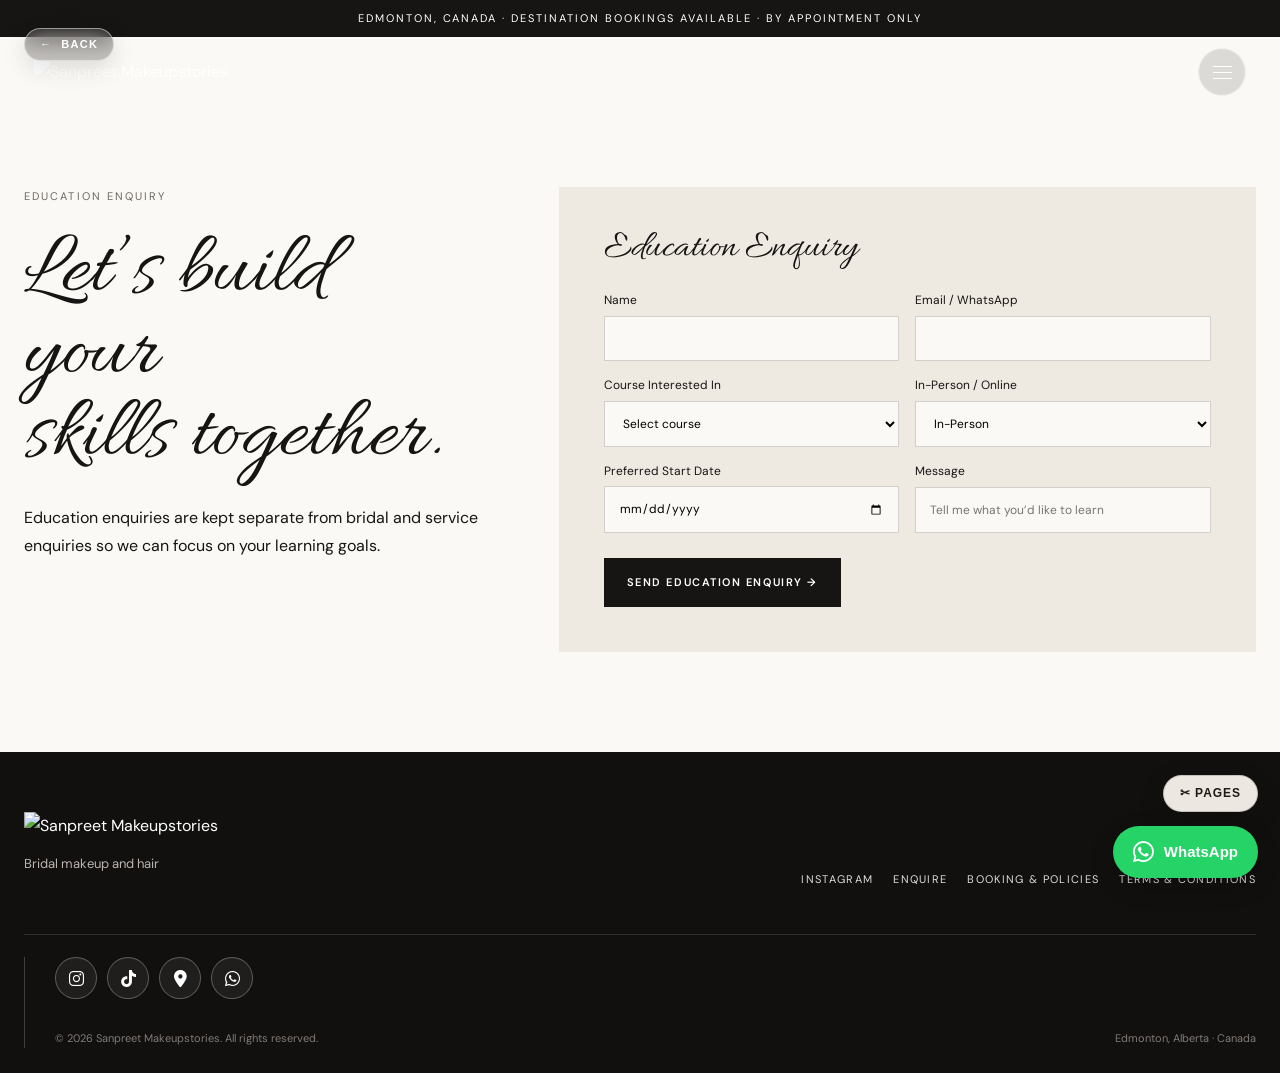
==== education-enquiry.html @ 97ee924f "Add files via upload" ====
<!doctype html>
<html lang="en">
 <head>
  <meta charset="utf-8"/>
  <meta content="width=device-width,initial-scale=1" name="viewport"/>
  <meta content="Education enquiry for professional makeup, professional hair and self-makeup courses." name="description"/>
  <title>
   Education Enquiry | Sanpreet Makeupstories
  </title>
  <link href="styles.css" rel="stylesheet"/>
 </head>
 <body>
  <div class="announcement">
   EDMONTON, CANADA &middot; DESTINATION BOOKINGS AVAILABLE &middot; BY APPOINTMENT ONLY
  </div>
  <header class="site-header" id="top">
   <a class="brand" href="index.html">
    <img alt="Sanpreet Makeupstories" decoding="async" loading="eager" src="assets/sanpreet-logo-black.png"/>
   </a>
   <button aria-expanded="false" aria-label="Open menu" class="menu-toggle" type="button">
    <span>
    </span>
    <span>
    </span>
    <span>
    </span>
   </button>
  </header>
  <div class="nav-overlay">
   <div class="nav-inner">
    <nav class="nav-list">
     <a href="index.html">
      Home
     </a>
     <a href="about.html">
      About
     </a>
     <a href="services.html">
      Services
     </a>
     <a href="portfolio.html">
      Portfolio
     </a>
     <a href="education.html">
      Education
     </a>
     <a href="testimonials.html">
      Testimonials
     </a>
     <a href="contact.html">
      Enquire
     </a>
    </nav>
    <aside class="nav-side">
     <div class="social-links" aria-label="Social and contact links">
      <a class="instagram" href="https://www.instagram.com/sanpreet_makeupstories?stkn=MXNzendnNmZmZW9hbg%3D%3D&utm_source=qr" target="_blank" rel="noopener noreferrer" aria-label="Instagram"><i class="fab fa-instagram"></i></a>
      <a class="tiktok" href="https://www.tiktok.com/@sanpreet_makeupatories?_r=1&_t=ZS-9A9PdAtoRus" target="_blank" rel="noopener noreferrer" aria-label="TikTok"><i class="fab fa-tiktok"></i></a>
      <a class="maps" href="https://maps.app.goo.gl/HSWRJMtWA7wGnMFq9?g_st=ic" target="_blank" rel="noopener noreferrer" aria-label="Google Maps"><i class="fas fa-location-dot"></i></a>
      <a class="whatsapp" href="https://wa.me/16476738765" target="_blank" rel="noopener noreferrer" aria-label="WhatsApp"><i class="fab fa-whatsapp"></i></a>
     </div>

     <div class="script">
      Sanpreet Makeupstories
     </div>
     <p>
      Bridal hair &middot; makeup &middot; education
      <br/>
      Edmonton + destination
     </p>
     <p>
      Beauty that feels like you &mdash; only elevated.
     </p>
    </aside>
   </div>
  </div>
  <main>
   <section class="form-page">
    <div class="container form-shell">
     <div class="form-intro">
      <div class="section-label">
       EDUCATION ENQUIRY
      </div>
      <h1>
       Let&rsquo;s build your
       <br/>
       <script-sp>
        skills together.
       </script-sp>
      </h1>
      <p>
       Education enquiries are kept separate from bridal and service enquiries so we can focus on your learning goals.
      </p>
     </div>
     <div class="form-box">
      <h2>
       Education Enquiry
      </h2>
      <form action="thank-you.html" method="get">
       <div class="form-grid">
        <label>
         Name
         <input name="name" required=""/>
        </label>
        <label>
         Email / WhatsApp
         <input name="contact" required=""/>
        </label>
       </div>
       <div class="form-grid" style="margin-top:16px">
        <label>
         Course Interested In
         <select name="course" required="">
          <option disabled="" selected="" value="">
           Select course
          </option>
          <option>
           Professional Makeup Course
          </option>
          <option>
           Professional Hair Course
          </option>
          <option>
           Self-Makeup Course
          </option>
         </select>
        </label>
        <label>
         In-Person / Online
         <select name="mode" required="">
          <option>
           In-Person
          </option>
          <option>
           Online
          </option>
         </select>
        </label>
       </div>
       <div class="form-grid" style="margin-top:16px">
        <label>
         Preferred Start Date
         <input name="start" required="" type="date"/>
        </label>
        <label>
         Message
         <input name="message" placeholder="Tell me what you&rsquo;d like to learn"/>
        </label>
       </div>
       <div style="margin-top:25px">
        <button class="btn btn-dark" type="submit">
         SEND EDUCATION ENQUIRY &rarr;
        </button>
       </div>
      </form>
     </div>
    </div>
   </section>
  </main>
  <footer class="footer">
   <div class="container">
    <div class="footer-top">
     <div>
      <div class="brand footer-brand">
       <img alt="Sanpreet Makeupstories" decoding="async" loading="lazy" src="assets/sanpreet-logo-gold.png"/>
      </div>
      <p>
 Bridal makeup and hair       </p>
     </div>
     <div class="footer-links">
      <a href="https://www.instagram.com/sanpreet_makeupstories" rel="noopener" target="_blank">
       Instagram
      </a>
      <a href="contact.html">
       Enquire
      </a>
      <a href="policies.html">
       Booking &amp; Policies
      </a>
      <a href="terms.html">
       Terms &amp; Conditions
      </a>
      
     </div>
    </div>
    <aside class="nav-side">
<div aria-label="Social and contact links" class="social-links">
<a aria-label="Instagram" class="instagram" href="https://www.instagram.com/sanpreet_makeupstories?stkn=MXNzendnNmZmZW9hbg%3D%3D&amp;utm_source=qr" rel="noopener noreferrer" target="_blank"><i class="fab fa-instagram"></i></a>
<a aria-label="TikTok" class="tiktok" href="https://www.tiktok.com/@sanpreet_makeupatories?_r=1&amp;_t=ZS-9A9PdAtoRus" rel="noopener noreferrer" target="_blank"><i class="fab fa-tiktok"></i></a>
<a aria-label="Google Maps" class="maps" href="https://maps.app.goo.gl/HSWRJMtWA7wGnMFq9?g_st=ic" rel="noopener noreferrer" target="_blank"><i class="fas fa-location-dot"></i></a>
<a aria-label="WhatsApp" class="whatsapp" href="https://wa.me/16476738765" rel="noopener noreferrer" target="_blank"><i class="fab fa-whatsapp"></i></a>
</div>
    <div class="footer-bottom">
     <span>
      &copy;
      <span data-year="">
       2026
      </span>
      Sanpreet Makeupstories. All rights reserved.
     </span>
     <span>
      Edmonton, Alberta &middot; Canada
     </span>
    </div>
   </div>
  </footer>
<!-- Floating WhatsApp Button -->
<a href="https://wa.me/16476738765"
   class="whatsapp-float"
   target="_blank"
   rel="noopener noreferrer"
   aria-label="Chat on WhatsApp">
    <i class="fab fa-whatsapp"></i>
    <span>WhatsApp</span>
    <style>
      /* ==============================
   FLOATING WHATSAPP BUTTON
================================ */

.whatsapp-float {
    position: fixed;
    right: 22px;
    bottom: 22px;
    z-index: 9999;

    display: flex;
    align-items: center;
    gap: 10px;

    padding: 13px 20px;
    border-radius: 50px;

    background: #25D366;
    color: #fff;
    text-decoration: none;

    font-family: Arial, sans-serif;
    font-size: 15px;
    font-weight: 700;

    box-shadow: 0 8px 25px rgba(0, 0, 0, 0.20);

    transition: all 0.3s ease;
}

.whatsapp-float i {
    font-size: 24px;
}

.whatsapp-float:hover {
    color: #fff;
    background: #20b957;
    transform: translateY(-4px);
    box-shadow: 0 12px 30px rgba(0, 0, 0, 0.25);
}

/* Mobile */
@media (max-width: 576px) {
    .whatsapp-float {
        right: 15px;
        bottom: 15px;
        padding: 12px 16px;
    }

    .whatsapp-float span {
        font-size: 14px;
    }

    .whatsapp-float i {
        font-size: 22px;
    }
}
      </style>   
  </a>

  <script>
   (function () {
    const params = new URLSearchParams(window.location.search);
    const requested = params.get('course');
    const select = document.querySelector('select[name="course"]');
    if (!requested || !select) return;
    const match = Array.from(select.options).find(option => option.textContent.trim().toLowerCase() === requested.trim().toLowerCase());
    if (match) select.value = match.value;
   })();
  </script>
  <script src="script.js">
  </script>
 </body>
</html>
---- styles.css ----
@import url('https://cdnjs.cloudflare.com/ajax/libs/font-awesome/6.5.2/css/all.min.css');
@import url('https://fonts.googleapis.com/css2?family=Allura&family=DM+Sans:wght@400;500;600;700&family=Italiana&family=Playfair+Display:ital,wght@0,400;0,500;0,600;1,400;1,500&display=swap');
:root {
  --cream:#f4f0e9;
  --paper:#fbf9f5;
  --ink:#171514;
  --muted:#6d6862;
  --wine:#641d29;
  --wine2:#8b3948;
  --line:rgba(23,21,20,.14);
  --white:#fff;
  --dark:#171313;
  --serif:'Italiana','Playfair Display',serif;
  --body:'DM Sans',sans-serif;
  --script:'Allura',cursive;
  --max:1240px
}
* {
  box-sizing:border-box
}
html {
  scroll-behavior:smooth
}
body {
  margin:0;
  background:var(--paper);
  color:var(--ink);
  font-family:var(--body);
  font-size:16px;
  line-height:1.75
}
img {
  max-width:100%;
  display:block
}
a {
  color:inherit;
  text-decoration:none
}
button,input,select,textarea {
  font:inherit
}
button {
  cursor:pointer
}
.container {
  width:min(var(--max),calc(100% - 48px));
  margin:auto
}
.announcement {
  background:var(--ink);
  color:#fff;
  text-align:center;
  font-size:11px;
  letter-spacing:.18em;
  padding:9px 15px;
  text-transform:uppercase
}
.site-header {
  position:fixed;
  z-index:50;
  top:28px;
  left:0;
  right:0;
  display:flex;
  align-items:center;
  justify-content:space-between;
  padding:20px 34px;
  transition:.35s
}
.site-header.scrolled {
  background:rgba(251,249,245,.94);
  backdrop-filter:blur(14px);
  box-shadow:0 12px 35px rgba(0,0,0,.08);
  top:0
}
.brand img {
  width:210px;
  height:auto;
  max-height:52px;
  object-fit:contain
}
.site-header:not(.scrolled) .brand img {
  filter:brightness(0) invert(1)
}
.menu-toggle {
  width:48px;
  height:48px;
  border:1px solid rgba(255,255,255,.55);
  background:rgba(0,0,0,.12);
  display:grid;
  place-content:center;
  gap:5px;
  border-radius:50%;
  z-index:61
}
.site-header.scrolled .menu-toggle {
  border-color:var(--line);
  background:transparent
}
.menu-toggle span {
  display:block;
  width:19px;
  height:1px;
  background:#fff;
  transition:.3s
}
.site-header.scrolled .menu-toggle span {
  background:var(--ink)
}
.menu-toggle.active span:nth-child(1) {
  transform:translateY(6px) rotate(45deg)
}
.menu-toggle.active span:nth-child(2) {
  opacity:0
}
.menu-toggle.active span:nth-child(3) {
  transform:translateY(-6px) rotate(-45deg)
}
.nav-overlay {
  position:fixed;
  inset:0;
  background:rgba(28,20,20,.98);
  z-index:55;
  display:flex;
  align-items:center;
  justify-content:center;
  opacity:0;
  visibility:hidden;
  transition:.4s
}
.nav-close {
  position:absolute;
  top:28px;
  right:34px;
  width:52px;
  height:52px;
  border:1px solid rgba(255,255,255,.55);
  border-radius:50%;
  background:rgba(0,0,0,.18);
  z-index:5;
  display:grid;
  place-items:center;
  transition:.3s ease
}
.nav-close:hover {
  transform:rotate(90deg);
  background:rgba(255,255,255,.12);
  border-color:#fff
}
.nav-close span {
  position:absolute;
  width:21px;
  height:1px;
  background:#fff
}
.nav-close span:first-child {
  transform:rotate(45deg)
}
.nav-close span:last-child {
  transform:rotate(-45deg)
}
.nav-overlay.open .nav-close {
  animation:menuCloseIn .45s cubic-bezier(.22,1,.36,1) both
}
@keyframes menuCloseIn {
  from {
    opacity:0;
    transform:scale(.7) rotate(-30deg)
  }
  to {
    opacity:1;
    transform:scale(1) rotate(0)
  }
}
.nav-overlay.open {
  opacity:1;
  visibility:visible
}
.nav-inner {
  width:min(1000px,90%);
  display:grid;
  grid-template-columns:1fr 260px;
  gap:50px;
  align-items:end
}
.nav-list {
  display:grid;
  gap:3px
}
.nav-list a {
  font-family:var(--serif);
  font-size:clamp(42px,6vw,78px);
  line-height:1.02;
  color:#fff;
  letter-spacing:-.02em;
  transition:.25s
}
.nav-list a:hover {
  color:#d9b8ad;
  padding-left:14px
}
.nav-side {
  color:#ddd;
  align-self:end;
  border-left:1px solid rgba(255,255,255,.2);
  padding-left:30px
}
.nav-side p {
  font-size:13px;
  line-height:1.8;
  color:#c9c0bc
}
.nav-side .script {
  font:42px var(--script);
  color:#e4c7bd
}
.eyebrow,.section-label {
  font-size:11px;
  letter-spacing:.19em;
  text-transform:uppercase;
  color:var(--muted)
}
.section {
  padding:120px 0
}
.section-label {
  margin-bottom:25px
}
.script,.section h2 script-sp,.hero h1 span {
  font-family:var(--script);
  font-weight:400;
  letter-spacing:0
}
.section h2 {
  font:400 clamp(48px,6.5vw,88px)/.96 var(--serif);
  margin:0;
  letter-spacing:-.035em
}
.section p {
  max-width:650px;
  color:#5e5954;
  font-size:17px;
  line-height:1.85
}
.btn {
  display:inline-flex;
  align-items:center;
  gap:18px;
  border:1px solid transparent;
  padding:14px 22px;
  text-transform:uppercase;
  letter-spacing:.14em;
  font-size:11px;
  font-weight:600;
  transition:.25s
}
.btn-light {
  background:#fff;
  color:var(--ink)
}
.btn-light:hover {
  background:#eadfd8
}
.btn-dark {
  background:var(--ink);
  color:#fff
}
.btn-dark:hover {
  background:var(--wine)
}
.btn-outline {
  border-color:var(--ink)
}
.btn-outline:hover {
  background:var(--ink);
  color:#fff
}
.text-link {
  display:inline-flex;
  gap:12px;
  align-items:center;
  text-transform:uppercase;
  letter-spacing:.13em;
  font-size:11px;
  font-weight:600;
  border-bottom:1px solid var(--ink);
  padding-bottom:6px
}
.hero {
  height:calc(100vh - 0px);
  min-height:700px;
  position:relative;
  display:flex;
  align-items:flex-end;
  overflow:hidden;
  background:#302526
}
.hero-image,.hero-image img,.hero-overlay {
  position:absolute;
  inset:0;
  width:100%;
  height:100%
}
.hero-image img {
  object-fit:cover;
  object-position:center 24%;
  filter:saturate(.82)
}
.hero-overlay {
  background:linear-gradient(90deg,rgba(0,0,0,.5),rgba(0,0,0,.08) 55%,rgba(0,0,0,.42)),linear-gradient(0deg,rgba(0,0,0,.48),transparent 50%)
}
.hero-copy {
  position:relative;
  z-index:2;
  color:#fff;
  padding:150px 7vw 9vh;
  max-width:850px
}
.hero-copy .eyebrow {
  color:#eee;
  margin-bottom:20px
}
.hero h1 {
  font:400 clamp(64px,9vw,132px)/.82 var(--serif);
  letter-spacing:-.04em;
  margin:0
}
.hero h1 span {
  font-size:1.08em
}
.hero-lead {
  max-width:590px;
  color:rgba(255,255,255,.9);
  font-size:18px;
  line-height:1.7;
  margin:28px 0
}
.hero-actions {
  display:flex;
  gap:12px;
  flex-wrap:wrap
}
.hero-actions .btn-ghost {
  color:#fff;
  border-color:rgba(255,255,255,.65)
}
.hero-meta {
  position:absolute;
  right:6vw;
  bottom:7vh;
  z-index:2;
  color:#fff;
  font-size:11px;
  letter-spacing:.16em;
  text-transform:uppercase;
  text-align:right;
  max-width:220px
}
/* Editorial mobile-first hero inspired by the supplied reference */
body:has(.editorial-hero) .announcement {
  display:none;
}
.editorial-hero {
  height:100svh;
  min-height:680px;
  display:block;
  background:#282223;
  isolation:isolate;
}
.editorial-hero .hero-image img {
  object-position:center center;
  filter:saturate(.72) contrast(.98) brightness(.92);
}
.editorial-hero .hero-overlay {
  background:linear-gradient(180deg,rgba(15,12,12,.34) 0%,rgba(15,12,12,.05) 28%,rgba(15,12,12,.08) 52%,rgba(10,8,8,.58) 100%),linear-gradient(90deg,rgba(0,0,0,.13),transparent 50%,rgba(0,0,0,.28));
}
.brand-wordmark {
  display:block
}
.site-header:not(.scrolled) .brand-wordmark {
  color:#fff!important;
}
.site-header.scrolled .brand-wordmark {
  color:var(--ink)!important;
}
.editorial-hero .hero-editorial-top {
  position:absolute;
  z-index:3;
  top:clamp(92px,12vh,145px);
  left:6vw;
  right:6vw;
  text-align:center;
  color:#fff;
  font:400 clamp(30px,5vw,76px)/.9 var(--serif);
  letter-spacing:.035em;
  text-shadow:0 3px 22px rgba(0,0,0,.2);
  display:none;
}
.hero-center-mark {
  position:absolute;
  z-index:3;
  left:50%;
  top:50%;
  transform:translate(-50%,-50%);
  display:grid;
  place-items:center;
}
.hero-mark-ring {
  width:150px;
  height:205px;
  border:1px solid rgba(255,255,255,.75);
  border-radius:46% 46% 50% 50% / 20% 20% 18% 18%;
  position:relative;
  display:grid;
  place-items:center;
  color:#fff;
  background:rgba(0,0,0,.04);
  box-shadow:0 0 0 5px rgba(255,255,255,.07),inset 0 0 40px rgba(255,255,255,.04);
}
.hero-mark-ring:before,.hero-mark-ring:after {
  content:'';
  position:absolute;
  width:18px;
  height:18px;
  border:1px solid rgba(255,255,255,.72);
  border-radius:50%;
  background:rgba(20,15,15,.18);
}
.hero-mark-ring:before {
  left:-10px;
  top:50%;
  transform:translateY(-50%);
}
.hero-mark-ring:after {
  right:-10px;
  top:50%;
  transform:translateY(-50%);
}
.hero-mark-ring span,.hero-mark-ring strong {
  position:absolute;
  font:400 72px/.65 var(--serif);
  letter-spacing:-.12em;
}
.hero-mark-ring span {
  transform:translate(-15px,-8px);
  opacity:.95;
}
.hero-mark-ring strong {
  transform:translate(13px,10px);
  font-weight:400;
}
.hero-editorial-copy {
  position:absolute;
  z-index:3;
  right:6vw;
  bottom:clamp(42px,7vh,90px);
  color:#fff;
  text-align:right;
  display:flex;
  align-items:flex-end;
  gap:18px;
}
.hero-editorial-copy p {
  margin:0;
  color:#fff;
  max-width:320px;
  font-size:clamp(11px,1.2vw,16px);
  font-weight:600;
  line-height:1.5;
  letter-spacing:.14em;
  text-transform:uppercase;
  text-shadow:0 2px 12px rgba(0,0,0,.3);
}
.hero-magazine-link {
  display:inline-flex;
  align-items:center;
  gap:12px;
  margin-top:22px;
  color:#fff;
  text-decoration:none;
  border-bottom:1px solid rgba(255,255,255,.55);
  padding-bottom:8px;
  font-size:10px;
  letter-spacing:.16em;
  font-weight:600;
  transition:opacity .3s,transform .3s
}
.hero-magazine-link span {
  font-size:16px;
  line-height:1
}
.hero-magazine-link:hover {
  opacity:.72;
  transform:translateX(4px)
}
.hero-editorial-line {
  width:46px;
  height:1px;
  background:rgba(255,255,255,.8);
  margin-bottom:7px;
}
.editorial-hero + .marquee {
  margin-top:0;
}
@media(max-width:900px) {
  .site-header {
    top:22px;
    padding:14px 18px;
  }
  .brand-wordmark {
    font-size:clamp(18px,5vw,28px);
    letter-spacing:.02em;
  }
  .editorial-hero {
    min-height:760px;
    height:calc(100svh - 0px);
  }
  .editorial-hero .hero-image img {
    object-position:center center;
  }
  .hero-center-mark {
    top:50.5%;
  }
  .hero-mark-ring {
    width:126px;
    height:176px;
  }
  .hero-mark-ring span,.hero-mark-ring strong {
    font-size:61px;
  }
  .hero-editorial-copy {
    right:7vw;
    bottom:5.5vh;
    gap:12px;
  }
  .hero-editorial-copy p {
    font-size:10px;
    letter-spacing:.12em;
    max-width:250px;
  }
  .hero-editorial-line {
    width:30px;
  }
}
@media(min-width:901px) {
  .editorial-hero .hero-center-mark {
    top:53%;
  }
  .editorial-hero .hero-mark-ring {
    width:190px;
    height:250px;
  }
  .editorial-hero .hero-mark-ring span,.editorial-hero .hero-mark-ring strong {
    font-size:88px;
  }
}
.marquee {
  overflow:hidden;
  background:var(--wine);
  color:#fff;
  white-space:nowrap;
  border-block:1px solid rgba(255,255,255,.15)
}
.marquee-track {
  display:flex;
  width:max-content;
  animation:marquee 28s linear infinite
}
.marquee-track span {
  display:inline-flex;
  align-items:center;
  gap:28px;
  padding:14px 24px;
  font-size:10px;
  letter-spacing:.22em;
  text-transform:uppercase
}
.marquee-track b {
  font-family:var(--serif);
  font-size:16px;
  font-weight:400
}
.image-marquee {
  overflow:hidden;
  background:var(--paper);
  padding:28px 0
}
.image-marquee-track {
  display:flex;
  width:max-content;
  animation:imageMove 38s linear infinite;
  gap:18px
}
.image-marquee img {
  width:250px;
  height:300px;
  object-fit:cover;
  flex:none;
  filter:saturate(.9)
}
.artist-grid {
  display:grid;
  grid-template-columns:1fr 1.1fr;
  gap:8vw;
  align-items:center
}
.portrait-frame {
  position:relative;
  max-width:520px
}
.portrait-frame img {
  width:100%;
  aspect-ratio:4/5;
  object-fit:cover
}
.portrait-frame:after {
  content:'';
  position:absolute;
  inset:16px -16px -16px 16px;
  border:1px solid var(--wine);
  z-index:-1
}
.artist-copy h2 {
  margin-bottom:30px
}
.artist-copy .signature {
  font:52px var(--script);
  color:var(--wine);
  margin-top:24px
}
.services-head {
  display:flex;
  justify-content:space-between;
  gap:60px;
  align-items:end;
  margin-bottom:55px
}
.services-head>p {
  max-width:420px;
  margin:0
}
.service-list {
  border-top:1px solid var(--line)
}
.service-row {
  display:grid;
  grid-template-columns:80px 1fr 1.1fr 120px;
  gap:24px;
  align-items:center;
  padding:30px 0;
  border-bottom:1px solid var(--line)
}
.service-row .num {
  font-size:11px;
  letter-spacing:.15em;
  color:var(--muted)
}
.service-row h3 {
  font:400 clamp(28px,3vw,42px)/1.05 var(--serif);
  margin:0
}
.service-row p {
  margin:0;
  font-size:15px;
  line-height:1.7
}
.service-row a {
  text-transform:uppercase;
  font-size:10px;
  letter-spacing:.13em;
  text-align:right
}
.signature-section {
  background:#eee9e1
}
.signature-top {
  display:grid;
  grid-template-columns:1fr 1fr;
  gap:80px;
  align-items:end
}
.principles {
  display:grid;
  grid-template-columns:repeat(5,1fr);
  gap:22px;
  margin-top:70px
}
.principle {
  border-top:1px solid var(--line);
  padding-top:18px
}
.principle span {
  font-size:10px;
  letter-spacing:.14em;
  color:var(--wine)
}
.principle h3 {
  font:400 24px/1.15 var(--serif);
  margin:16px 0
}
.principle p {
  font-size:14px;
  line-height:1.7
}
.detail-strip {
  display:grid;
  grid-template-columns:1.25fr .75fr 1fr;
  gap:16px;
  margin-top:65px
}
.detail-strip img {
  height:340px;
  width:100%;
  object-fit:cover
}
.detail-strip img:nth-child(2) {
  height:440px;
  margin-top:-55px
}
.portfolio-intro {
  display:flex;
  justify-content:space-between;
  align-items:end;
  gap:50px
}
.portfolio-intro p {
  max-width:470px
}
.moving-gallery {
  overflow:hidden;
  margin-top:55px
}
.moving-track {
  display:flex;
  width:max-content;
  gap:16px;
  animation:imageMove 44s linear infinite
}
.moving-track figure {
  margin:0;
  width:260px;
  flex:none
}
.moving-track figure:nth-child(2n) {
  width:340px;
  margin-top:60px
}
.moving-track img {
  width:100%;
  height:390px;
  object-fit:cover
}
.moving-track figcaption {
  font-size:10px;
  letter-spacing:.12em;
  text-transform:uppercase;
  padding-top:10px;
  color:var(--muted)
}
.portfolio-cta {
  text-align:center;
  margin-top:45px
}
.recognition {
  background:#e8e0d7
}
.recognition-grid {
  display:grid;
  grid-template-columns:1fr 1fr;
  gap:18px
}
.recognition-card {
  min-height:420px;
  padding:55px;
  display:flex;
  flex-direction:column;
  justify-content:center;
  border:1px solid var(--line);
  background:rgba(255,255,255,.32)
}
.recognition-card.dark {
  background:var(--ink);
  color:#fff
}
.recognition-card .badge {
  font-size:11px;
  letter-spacing:.17em;
  text-transform:uppercase;
  margin-bottom:25px
}
.recognition-card h3 {
  font:400 clamp(42px,5vw,70px)/.98 var(--serif);
  margin:0 0 18px
}
.recognition-card p {
  color:inherit;
  opacity:.72
}
.cta-dark {
  background:var(--dark);
  color:#fff;
  padding:140px 7vw;
  text-align:center
}
.cta-dark .section-label {
  color:#c7b9b1
}
.cta-dark h2 {
  font:400 clamp(55px,8vw,110px)/.9 var(--serif);
  margin:0 auto 25px;
  max-width:1000px
}
.cta-dark h2 script-sp {
  color:#e0c0b6
}
.cta-dark p {
  color:#c9c0bc;
  max-width:620px;
  margin:0 auto 32px
}
.footer {
  background:#11100f;
  color:#fff;
  padding:60px 0 25px
}
.footer-top {
  display:flex;
  justify-content:space-between;
  gap:40px;
  align-items:end;
  padding-bottom:45px;
  border-bottom:1px solid rgba(255,255,255,.13)
}
.footer-brand img {
  width:210px;
  filter:none
}
.footer-top p {
  font-size:13px;
  color:#bcb4af
}
.footer-links {
  display:flex;
  gap:20px;
  flex-wrap:wrap;
  justify-content:flex-end
}
.footer-links a {
  font-size:11px;
  letter-spacing:.12em;
  text-transform:uppercase;
  color:#ddd
}
.footer-bottom {
  display:flex;
  justify-content:space-between;
  gap:20px;
  padding-top:20px;
  color:#827a75;
  font-size:11px
}
.floating-wa {
  position:fixed;
  z-index:45;
  right:22px;
  bottom:22px;
  width:48px;
  height:48px;
  border-radius:50%;
  background:var(--wine);
  color:#fff;
  display:grid;
  place-items:center;
  box-shadow:0 15px 35px rgba(0,0,0,.2);
  font-size:20px
}
.page-hero {
  padding:190px 0 100px;
  background:#ece6df
}
.page-hero-grid {
  display:grid;
  grid-template-columns:1fr .8fr;
  gap:70px;
  align-items:end
}
.page-hero h1 {
  font:400 clamp(60px,8vw,110px)/.88 var(--serif);
  margin:0
}
.page-hero h1 script-sp {
  font-size:1.05em
}
.page-hero p {
  max-width:620px
}
.page-hero-image img {
  width:100%;
  height:560px;
  object-fit:cover
}
.story-grid {
  display:grid;
  grid-template-columns:1fr 1fr;
  gap:70px;
  align-items:start
}
.story-grid img {
  width:100%;
  height:520px;
  object-fit:cover
}
.story-images {
  display:grid;
  grid-template-columns:1fr 1fr;
  gap:16px
}
.story-images img {
  height:420px
}
.story-copy h2 {
  margin-bottom:28px
}
.story-copy p {
  max-width:700px
}
.story-copy p+p {
  margin-top:20px
}
.beyond {
  background:#eee9e1
}
.beyond-grid {
  display:grid;
  grid-template-columns:.8fr 1fr;
  gap:70px;
  align-items:center
}
.beyond img {
  width:100%;
  height:540px;
  object-fit:cover
}
.milestones {
  display:grid;
  grid-template-columns:1fr 1fr;
  gap:18px;
  margin-top:45px
}
.milestone {
  border:1px solid var(--line);
  padding:40px;
  min-height:250px;
  display:flex;
  flex-direction:column;
  justify-content:center
}
.milestone h3 {
  font:400 38px/1.05 var(--serif);
  margin:10px 0
}
.milestone small {
  letter-spacing:.12em;
  text-transform:uppercase;
  color:var(--muted)
}
.service-section {
  padding:110px 0;
  border-top:1px solid var(--line)
}
.service-section:nth-child(even) {
  background:#eee9e1
}
.service-two-col {
  display:grid;
  grid-template-columns:.9fr 1.1fr;
  gap:80px;
  align-items:center
}
.service-two-col.reverse {
  grid-template-columns:1.1fr .9fr
}
.service-copy h2 {
  margin-bottom:20px
}
.service-copy .service-num {
  font-size:11px;
  letter-spacing:.18em;
  color:var(--wine)
}
.service-images {
  display:grid;
  grid-template-columns:1fr 1fr;
  gap:14px
}
.service-images img {
  width:100%;
  height:410px;
  object-fit:cover
}
.service-images img:nth-child(2) {
  margin-top:55px
}
.education-preview {
  margin-top:45px
}
.education-cards {
  display:grid;
  grid-template-columns:repeat(3,1fr);
  gap:18px;
  margin-top:35px
}
.edu-card {
  border:1px solid var(--line);
  padding:34px;
  background:rgba(255,255,255,.4)
}
.edu-card h3 {
  font:400 30px/1.05 var(--serif);
  margin:12px 0
}
.edu-card p {
  font-size:14px
}
.destination {
  background:#e7dfd7
}
.destination-grid {
  display:grid;
  grid-template-columns:1fr 1fr;
  gap:70px;
  align-items:center
}
.destination img {
  height:560px;
  width:100%;
  object-fit:cover
}
.course-section {
  padding:95px 0;
  border-top:1px solid var(--line)
}
.course-grid {
  display:grid;
  grid-template-columns:1fr .9fr;
  gap:80px;
  align-items:center
}
.course-section:nth-child(odd) {
  background:#eee9e1
}
.topics {
  display:flex;
  flex-wrap:wrap;
  gap:8px;
  margin:28px 0
}
.topic {
  padding:8px 12px;
  border:1px solid var(--line);
  font-size:11px;
  text-transform:uppercase;
  letter-spacing:.08em
}
.course-visual {
  position:relative;
  min-height:460px
}
.course-visual img {
  position:absolute;
  width:48%;
  height:300px;
  object-fit:cover;
  box-shadow:0 25px 60px rgba(0,0,0,.12);
  border:10px solid #fff
}
.course-visual img:first-child {
  left:0;
  top:20px;
  transform:rotate(-5deg)
}
.course-visual img:last-child {
  right:0;
  bottom:0;
  transform:rotate(5deg)
}
.student-strip {
  display:grid;
  grid-template-columns:1fr 1fr 1fr;
  gap:18px;
  margin-top:50px
}
.student-card {
  padding:32px;
  border-top:1px solid var(--line)
}
.student-card blockquote {
  font:400 24px/1.35 var(--serif);
  margin:15px 0
}
.student-card small {
  letter-spacing:.1em;
  text-transform:uppercase;
  color:var(--muted)
}
.filters {
  display:flex;
  gap:10px;
  flex-wrap:wrap;
  margin:45px 0 25px
}
.filter-btn {
  border:1px solid var(--line);
  background:transparent;
  padding:10px 15px;
  text-transform:uppercase;
  letter-spacing:.12em;
  font-size:10px
}
.filter-btn.active,.filter-btn:hover {
  background:var(--ink);
  color:#fff
}
.gallery {
  columns:3 280px;
  column-gap:16px
}
.gallery-item {
  break-inside:avoid;
  margin:0 0 16px;
  cursor:pointer;
  position:relative
}
.gallery-item img {
  width:100%;
  height:auto;
  display:block;
  transition:transform .35s
}
.gallery-item:hover img {
  transform:scale(.985)
}
.lightbox {
  position:fixed;
  inset:0;
  background:rgba(10,8,8,.95);
  z-index:80;
  display:none;
  align-items:center;
  justify-content:center;
  padding:30px
}
.lightbox.open {
  display:flex
}
.lightbox img {
  max-width:92vw;
  max-height:88vh;
  object-fit:contain
}
.lightbox button {
  position:absolute;
  top:25px;
  right:30px;
  border:0;
  background:none;
  color:#fff;
  font-size:38px
}
.testimonials-grid {
  display:grid;
  grid-template-columns:repeat(3,1fr);
  gap:18px
}
.quote-card {
  padding:45px 32px;
  border-top:1px solid var(--line);
  min-height:350px;
  display:flex;
  flex-direction:column;
  justify-content:space-between
}
.quote-card blockquote {
  font:400 clamp(24px,2.6vw,36px)/1.25 var(--serif);
  margin:0
}
.quote-card small {
  font-size:10px;
  letter-spacing:.13em;
  text-transform:uppercase;
  color:var(--muted)
}
.student-testimonials {
  background:#eee9e1
}
.policy-grid {
  display:grid;
  grid-template-columns:280px 1fr;
  gap:80px
}
.policy-nav {
  position:sticky;
  top:100px;
  height:max-content;
  display:grid;
  gap:10px
}
.policy-nav a {
  font-size:11px;
  text-transform:uppercase;
  letter-spacing:.1em;
  color:var(--muted)
}
.policy-content section {
  padding-bottom:45px;
  margin-bottom:45px;
  border-bottom:1px solid var(--line)
}
.policy-content h2 {
  font:400 35px/1.1 var(--serif);
  margin:0 0 15px
}
.policy-content ul {
  padding-left:20px
}
.form-page {
  padding:150px 0 100px
}
.form-shell {
  display:grid;
  grid-template-columns:.8fr 1.2fr;
  gap:70px;
  align-items:start
}
.form-intro {
  position:sticky;
  top:110px
}
.form-intro h1 {
  font:400 clamp(60px,7vw,100px)/.9 var(--serif);
  margin:0 0 25px
}
.form-intro h1 script-sp {
  font-size:1.05em
}
.form-box {
  background:#eee9e1;
  padding:45px
}
.form-box h2 {
  font:400 38px var(--serif);
  margin:0 0 25px
}
.form-section-title {
  font-size:11px;
  letter-spacing:.18em;
  text-transform:uppercase;
  color:var(--wine);
  margin:30px 0 15px;
  padding-top:20px;
  border-top:1px solid var(--line)
}
.form-grid {
  display:grid;
  grid-template-columns:1fr 1fr;
  gap:16px
}
.form-box label {
  display:grid;
  gap:7px;
  font-size:12px;
  line-height:1.4
}
.form-box input,.form-box select,.form-box textarea {
  width:100%;
  border:1px solid rgba(23,21,20,.18);
  background:#fbf9f5;
  padding:13px 14px;
  outline:none
}
.form-box textarea {
  min-height:180px;
  resize:vertical
}
.form-box input:focus,.form-box select:focus,.form-box textarea:focus {
  border-color:var(--wine)
}
.form-full {
  margin-top:16px
}
.check {
  display:flex!important;
  grid-template-columns:auto 1fr!important;
  gap:10px!important;
  align-items:start;
  margin:22px 0
}
.check input {
  width:17px;
  height:17px
}
.thank-you {
  min-height:70vh;
  display:grid;
  place-items:center;
  text-align:center;
  padding:120px 20px
}
.thank-you h1 {
  font:400 clamp(60px,8vw,110px)/.9 var(--serif);
  margin:0 0 25px
}
.thank-you p {
  max-width:620px;
  margin:0 auto 30px;
  color:var(--muted)
}
.reveal {
  opacity:0;
  transform:translateY(24px);
  transition:opacity .8s ease,transform .8s ease
}
.reveal.visible {
  opacity:1;
  transform:none
}
@keyframes marquee {
  to {
    transform:translateX(-50%)
  }
}
@keyframes imageMove {
  to {
    transform:translateX(-50%)
  }
}
@media(max-width:900px) {
  body {
    font-size:15px
  }
  .container {
    width:min(var(--max),calc(100% - 30px))
  }
  .site-header {
    padding:14px 16px
  }
  .brand img {
    width:165px;
    max-height:44px
  }
  .hero {
    min-height:760px
  }
  .hero-copy {
    padding:145px 22px 80px
  }
  .hero h1 {
    font-size:clamp(58px,15vw,88px)
  }
  .hero-lead {
    font-size:16px
  }
  .hero-meta {
    display:none
  }
  .nav-inner {
    grid-template-columns:1fr
  }
  .nav-side {
    display:none
  }
  .nav-list a {
    font-size:54px
  }
  .section {
    padding:85px 0
  }
  .artist-grid,.page-hero-grid,.story-grid,.beyond-grid,.destination-grid,.form-shell,.course-grid {
    grid-template-columns:1fr;
    gap:45px
  }
  .portrait-frame {
    max-width:100%
  }
  .services-head,.portfolio-intro,.signature-top {
    display:block
  }
  .services-head>p,.portfolio-intro p {
    margin-top:25px
  }
  .service-row {
    grid-template-columns:40px 1fr;
    gap:10px 18px
  }
  .service-row p {
    grid-column:2
  }
  .service-row a {
    grid-column:2;
    text-align:left
  }
  .principles {
    grid-template-columns:1fr 1fr
  }
  .detail-strip {
    grid-template-columns:1fr 1fr
  }
  .detail-strip img:first-child {
    grid-column:1/-1
  }
  .detail-strip img {
    height:280px
  }
  .detail-strip img:nth-child(2) {
    height:330px;
    margin-top:0
  }
  .recognition-grid,.milestones,.education-cards,.testimonials-grid,.student-strip {
    grid-template-columns:1fr
  }
  .recognition-card {
    min-height:300px;
    padding:35px
  }
  .moving-track figure {
    width:220px
  }
  .moving-track figure:nth-child(2n) {
    width:270px;
    margin-top:35px
  }
  .moving-track img {
    height:330px
  }
  .page-hero {
    padding:145px 0 70px
  }
  .page-hero-image img {
    height:1000px
  }
  .story-images img {
    height:330px
  }
  .service-two-col,.service-two-col.reverse {
    grid-template-columns:1fr;
    gap:40px
  }
  .service-two-col.reverse .service-copy {
    order:1
  }
  .service-two-col.reverse .service-images {
    order:2
  }
  .service-images img {
    height:300px
  }
  .destination img {
    height:400px
  }
  .course-visual {
    min-height:390px
  }
  .course-visual img {
    height:240px
  }
  .policy-grid {
    grid-template-columns:1fr;
    gap:35px
  }
  .policy-nav {
    position:static
  }
  .form-intro {
    position:static
  }
  .form-box {
    padding:25px
  }
  .form-grid {
    grid-template-columns:1fr
  }
  .footer-top {
    display:grid;
    align-items:start
  }
  .footer-links {
    justify-content:flex-start
  }
  .footer-bottom {
    flex-direction:column
  }
  .floating-wa {
    right:16px;
    bottom:16px
  }
  .image-marquee img {
    width:190px;
    height:240px
  }
}
@media(prefers-reduced-motion:reduce) {
  *,*:before,*:after {
    scroll-behavior:auto!important;
    animation:none!important;
    transition:none!important
  }
}
@media(max-width:900px) {
  .hero-magazine-link {
    font-size:9px;
    margin-top:18px;
    letter-spacing:.12em
  }
  .hero-editorial-copy {
    bottom:42px;
    right:20px;
    left:20px
  }
  .hero-editorial-copy p {
    font-size:11px
  }
}
/* Supplied Sanpreet Makeupstories logo */
.brand img {
  display:block
}
.site-header:not(.scrolled) .brand img {
  filter:brightness(0) invert(1)
}
.site-header.scrolled .brand img {
  filter:none
}
.footer-brand img {
  filter:none!important
}
@media(max-width:900px) {
  .brand img {
    width:165px;
    max-height:44px
  }
  .footer-brand img {
    width:180px
  }
}
/* =========================================================
   MOBILE OPTIMIZATION — all pages
   ========================================================= */
html,body {
  width:100%;
  max-width:100%;
  overflow-x:hidden
}
img,video,iframe {
  max-width:100%
}
button,a,.btn,.filter-btn {
  touch-action:manipulation
}
@media (max-width:600px) {
  :root {
    --mobile-gutter:18px
  }
  body {
    font-size:15px;
    line-height:1.65
  }
  .container {
    width:calc(100% - (var(--mobile-gutter) * 2));
    max-width:none
  }
  .announcement {
    font-size:8px;
    letter-spacing:.12em;
    padding:7px 10px;
    white-space:nowrap;
    overflow:hidden
  }
  /* Header / menu */
  .site-header {
    top:18px;
    padding:10px var(--mobile-gutter);
    min-height:58px
  }
  .site-header.scrolled {
    top:0;
    padding-top:10px;
    padding-bottom:10px
  }
  .brand {
    max-width:calc(100% - 64px);
    display:block;
    overflow:hidden
  }
  .brand img {
    width:min(150px,58vw);
    height:auto;
    max-height:38px;
    object-fit:contain;
    object-position:left center
  }
  .menu-toggle {
    width:42px;
    height:42px;
    flex:0 0 42px
  }
  .menu-toggle span {
    width:18px
  }
  .nav-overlay {
    height:100dvh;
    min-height:100svh;
    overflow-y:auto;
    padding:85px 0 35px;
    align-items:flex-start;
    -webkit-overflow-scrolling:touch
  }
  .nav-close {
    top:18px;
    right:18px;
    width:44px;
    height:44px
  }
  .nav-close span {
    width:18px
  }
  .nav-inner {
    width:calc(100% - 36px);
    grid-template-columns:1fr;
    gap:25px;
    align-items:start
  }
  .nav-list {
    gap:0
  }
  .nav-list a {
    font-size:clamp(38px,12vw,55px);
    line-height:1.05;
    padding:7px 0
  }
  .nav-side {
    display:none
  }
  /* Editorial home hero */
  .editorial-hero {
    height:100svh;
    min-height:620px;
    max-height:none
  }
  .editorial-hero .hero-image img {
    object-position:center center
  }
  .hero-center-mark {
    top:51%;
    transform:translate(-50%,-50%)
  }
  .hero-mark-ring {
    width:108px;
    height:154px
  }
  .hero-mark-ring span,.hero-mark-ring strong {
    font-size:53px
  }
  .hero-mark-ring:before,.hero-mark-ring:after {
    width:14px;
    height:14px
  }
  .hero-editorial-copy {
    left:auto;
    right:18px;
    bottom:28px;
    width:min(82vw,330px);
    display:block;
    text-align:right
  }
  .hero-editorial-line {
    display:none
  }
  .hero-editorial-copy p {
    font-size:9px;
    line-height:1.5;
    letter-spacing:.13em;
    max-width:none;
    margin:0
  }
  .hero-magazine-link {
    font-size:8px;
    letter-spacing:.1em;
    margin-top:12px;
    padding-bottom:6px;
    white-space:nowrap
  }
  .hero-magazine-link span {
    font-size:13px
  }
  .marquee-track span {
    padding:12px 18px;
    font-size:8px;
    letter-spacing:.15em;
    gap:18px
  }
  .image-marquee {
    padding:16px 0
  }
  .image-marquee-track {
    gap:10px
  }
  .image-marquee img {
    width:150px;
    height:195px
  }
  /* Typography / sections */
  .section {
    padding:68px 0
  }
  .section-label {
    font-size:10px;
    letter-spacing:.14em;
    margin-bottom:22px
  }
  .section h2 {
    font-size:clamp(40px,12vw,60px);
    line-height:.98
  }
  .section p {
    font-size:15px;
    line-height:1.75
  }
  .btn {
    min-height:46px;
    padding:12px 16px;
    font-size:9px;
    letter-spacing:.11em
  }
  .hero {
    min-height:620px;
    height:100svh
  }
  .hero-copy {
    padding:125px 18px 55px;
    max-width:100%
  }
  .hero h1 {
    font-size:clamp(52px,15vw,78px)
  }
  .hero-lead {
    font-size:15px;
    margin:20px 0
  }
  .hero-actions {
    gap:8px
  }
  /* Content grids */
  .artist-grid,.page-hero-grid,.story-grid,.beyond-grid,.destination-grid,
  .form-shell,.course-grid,.service-two-col,.service-two-col.reverse {
    grid-template-columns:1fr;
    gap:32px
  }
  .services-head,.portfolio-intro,.signature-top {
    display:block
  }
  .services-head>p,.portfolio-intro>p,.signature-top>p {
    margin-top:20px
  }
  .service-row {
    grid-template-columns:32px 1fr;
    gap:6px 12px;
    padding:24px 0
  }
  .service-row h3 {
    font-size:22px;
    line-height:1.2
  }
  .service-row p {
    grid-column:2;
    font-size:14px;
    margin:4px 0 8px
  }
  .service-row a {
    grid-column:2;
    text-align:left;
    font-size:10px
  }
  .principles {
    grid-template-columns:1fr;
    gap:0
  }
  .principle {
    padding:24px 0
  }
  .principle h3 {
    font-size:24px
  }
  .detail-strip {
    grid-template-columns:1fr 1fr;
    gap:8px;
    margin-top:30px
  }
  .detail-strip img:first-child {
    grid-column:1/-1
  }
  .detail-strip img {
    height:210px;
    object-fit:cover
  }
  .detail-strip img:nth-child(2) {
    height:245px
  }
  .detail-strip img:nth-child(3) {
    height:245px
  }
  .moving-gallery {
    overflow:hidden
  }
  .moving-track {
    gap:10px
  }
  .moving-track figure,.moving-track figure:nth-child(2n) {
    width:190px;
    margin-top:0
  }
  .moving-track img {
    height:270px
  }
  .portfolio-cta {
    margin-top:25px
  }
  .recognition-grid,.milestones,.education-cards,.testimonials-grid,.student-strip {
    grid-template-columns:1fr;
    gap:12px
  }
  .recognition-card {
    min-height:250px;
    padding:28px
  }
  .quote-card {
    min-height:280px;
    padding:30px 20px
  }
  .quote-card blockquote {
    font-size:25px
  }
  /* Inner page heroes / image blocks */
  .page-hero {
    padding:125px 0 55px
  }
  .page-hero h1 {
    font-size:clamp(50px,14vw,78px)
  }
  .page-hero-image img {
    height:min(78vw,420px);
    min-height:500px;
    object-fit:cover
  }
  .story-grid img,.story-images img {
    height:min(78vw,360px)
  }
  .story-images {
    grid-template-columns:1fr 1fr;
    gap:8px
  }
  .story-images img {
    height:230px
  }
  .beyond img,.destination img {
    height:min(85vw,420px)
  }
  .milestone {
    min-height:190px;
    padding:25px
  }
  .service-section {
    padding:70px 0
  }
  .service-images {
    grid-template-columns:1fr 1fr;
    gap:8px
  }
  .service-images img {
    height:250px
  }
  .service-images img:nth-child(2) {
    margin-top:25px
  }
  .destination-grid {
    gap:30px
  }
  .course-section {
    padding:65px 0
  }
  .course-visual {
    min-height:310px;
    margin-top:5px
  }
  .course-visual img {
    width:55%;
    height:220px;
    border-width:6px
  }
  .course-visual img:first-child {
    left:0;
    top:10px
  }
  .course-visual img:last-child {
    right:0;
    bottom:0
  }
  /* Portfolio */
  .filters {
    gap:7px;
    margin:28px 0 20px;
    overflow-x:auto;
    flex-wrap:nowrap;
    padding-bottom:5px;
    -webkit-overflow-scrolling:touch
  }
  .filter-btn {
    flex:0 0 auto;
    padding:9px 12px;
    font-size:8px
  }
  .gallery {
    columns:2 145px;
    column-gap:8px
  }
  .gallery-item {
    margin-bottom:8px
  }
  .lightbox {
    padding:18px
  }
  .lightbox img {
    max-width:96vw;
    max-height:82vh
  }
  .lightbox button {
    top:12px;
    right:15px;
    font-size:32px
  }
  /* Forms */
  .form-page {
    padding:120px 0 65px
  }
  .form-intro h1 {
    font-size:clamp(52px,14vw,78px)
  }
  .form-box {
    padding:20px 16px
  }
  .form-box h2 {
    font-size:30px
  }
  .form-grid {
    grid-template-columns:1fr;
    gap:12px
  }
  .form-box input,.form-box select,.form-box textarea {
    font-size:16px;
    padding:13px
  }
  .form-box textarea {
    min-height:150px
  }
  .form-full {
    margin-top:12px
  }
  .check {
    font-size:12px
  }
  /* Footer / floating button */
  .footer {
    padding:60px 0 25px
  }
  .footer-top {
    gap:28px
  }
  .footer-brand img {
    width:min(180px,65vw)
  }
  .footer-links {
    display:grid;
    grid-template-columns:1fr 1fr;
    gap:13px 20px
  }
  .footer-links a {
    font-size:9px
  }
  .footer-bottom {
    font-size:9px;
    line-height:1.6;
    gap:7px
  }
  .floating-wa {
    width:46px;
    height:46px;
    right:14px;
    bottom:14px
  }
  /* Keep inline CTA buttons from overflowing */
  .cta-dark {
    padding:65px 18px!important
  }
  .cta-dark h2 {
    font-size:clamp(42px,12vw,62px)
  }
  .cta-dark .btn {
    margin:5px 0!important
  }
}
@media (max-width:380px) {
  .brand img {
    width:132px
  }
  .menu-toggle {
    width:40px;
    height:40px;
    flex-basis:40px
  }
  .hero-editorial-copy {
    right:14px;
    bottom:22px
  }
  .hero-editorial-copy p {
    font-size:8px
  }
  .hero-magazine-link {
    font-size:7px
  }
  .section {
    padding:58px 0
  }
  .gallery {
    columns:1
  }
  .footer-links {
    grid-template-columns:1fr
  }
}
@media (max-height:650px) and (max-width:900px) {
  .editorial-hero {
    min-height:560px
  }
  .hero-center-mark {
    top:48%
  }
  .hero-mark-ring {
    width:92px;
    height:132px
  }
  .hero-mark-ring span,.hero-mark-ring strong {
    font-size:45px
  }
  .hero-editorial-copy {
    bottom:18px
  }
  .site-header {
    top:8px
  }
}
/* =========================================================
   SUPPLIED REFERENCE HEADLINE FONT
   Elegant handwritten/script headlines matching the supplied reference.
   ========================================================= */
.section h2,
.page-hero h1,
.service-copy h2,
.destination h2,
.cta-dark h2,
.form-intro h1,
.form-box h2,
.policy-content h2,
.thank-you h1,
.inner-hero-copy h1,
.date-cta h2,
.split-editorial h2,
.section-head h2  {
  font-family:var(--script)!important;
  font-weight:400!important;
  letter-spacing:0!important;
  line-height:.92!important;
}
.section h2 script-sp,
.page-hero h1 script-sp,
.cta-dark h2 script-sp,
.form-intro h1 script-sp,
.thank-you h1 script-sp  {
  font-family:var(--script)!important;
  font-size:1em!important;
}
/* Dedicated hair services */
.hair-services-section {
  background:#fbf9f5;
}
.hair-service-grid {
  display:grid;
  grid-template-columns:repeat(2,1fr);
  gap:18px;
  margin-top:45px;
}
.hair-service-card {
  border:1px solid var(--line);
  background:#eee9e1;
  display:grid;
  grid-template-columns:.85fr 1fr;
  min-height:340px;
  overflow:hidden;
}
.hair-service-card img {
  width:100%;
  height:100%;
  min-height:340px;
  object-fit:cover;
}
.hair-service-card>div {
  padding:30px;
  display:flex;
  flex-direction:column;
  justify-content:center;
}
.hair-service-card span {
  font-size:10px;
  letter-spacing:.16em;
  color:var(--wine);
}
.hair-service-card h3 {
  font:400 32px/1.05 var(--serif);
  margin:12px 0 14px;
}
.hair-service-card p {
  font-size:14px;
  line-height:1.7;
  margin:0 0 20px;
}
.hair-service-card .text-link {
  align-self:flex-start;
}
@media(max-width:900px) {
  .hair-service-grid {
    grid-template-columns:1fr;
  }
  .hair-service-card {
    grid-template-columns:1fr 1fr;
    min-height:280px;
  }
  .hair-service-card img {
    min-height:280px;
  }
  .hair-service-card>div {
    padding:22px;
  }
  .hair-service-card h3 {
    font-size:27px;
  }
}
@media(max-width:600px) {
  .section h2 {
    font-size:clamp(48px,15vw,72px)!important;
  }
  .page-hero h1,.form-intro h1,.thank-you h1 {
    font-size:clamp(54px,16vw,80px)!important;
  }
  .service-copy h2,.destination h2 {
    font-size:clamp(48px,14vw,70px)!important;
  }
  .cta-dark h2 {
    font-size:clamp(52px,15vw,76px)!important;
  }
  .hair-service-card {
    grid-template-columns:1fr;
    min-height:0;
  }
  .hair-service-card img {
    height:280px;
    min-height:0;
  }
  .hair-service-card>div {
    padding:24px 20px 28px;
  }
}
/* Performance & interaction polish */
html  {
  scroll-behavior: smooth;
}
body.menu-open, body.lightbox-open  {
  overflow: hidden;
}
img  {
  max-width: 100%;
  height: auto;
}
img[loading="lazy"]  {
  content-visibility: auto;
}
.gallery-item[hidden]  {
  display: none !important;
}
@media (prefers-reduced-motion: reduce)  {
  html  {
    scroll-behavior: auto;
  }
  *, *::before, *::after  {
    animation-duration: .01ms !important;
    animation-iteration-count: 1 !important;
    transition-duration: .01ms !important;
  }
}
@media (max-width: 768px)  {
  .nav-overlay  {
    -webkit-overflow-scrolling: touch;
  }
  .site-header  {
    transform: translateZ(0);
  }
}
/* HOME OF HAIR INSPIRED MOTION PACK */
html {
  scroll-behavior:smooth
}
body {
  overflow-x:hidden
}
body.page-enter {
  opacity:0;
  transform:translateY(8px)
}
body.page-ready {
  opacity:1;
  transform:none;
  transition:opacity .7s cubic-bezier(.22,1,.36,1),transform .7s cubic-bezier(.22,1,.36,1)
}
/* cinematic hero entrance + subtle Ken Burns */
.hero-image {
  overflow:hidden
}
.hero-image img {
  transform:scale(1.08);
  animation:heroKenBurns 11s cubic-bezier(.2,.65,.25,1) forwards
}
.editorial-hero .hero-overlay {
  opacity:0;
  animation:heroOverlayIn 1.3s .15s ease forwards
}
.hero-center-mark {
  opacity:0;
  animation:markIn 1.1s .45s cubic-bezier(.22,1,.36,1) forwards
}
.hero-editorial-copy {
  opacity:0;
  transform:translateY(24px);
  animation:heroCopyIn 1s .7s cubic-bezier(.22,1,.36,1) forwards
}
.hero-editorial-line {
  transform:scaleX(0);
  transform-origin:right;
  animation:lineIn .8s 1.05s ease forwards
}
/* scroll reveal applied by JS */
.motion-reveal {
  opacity:0;
  transform:translateY(45px);
  filter:blur(4px);
  transition:opacity .9s cubic-bezier(.22,1,.36,1),transform .9s cubic-bezier(.22,1,.36,1),filter .9s ease
}
.motion-reveal.is-visible {
  opacity:1;
  transform:none;
  filter:none
}
.motion-reveal.from-left {
  transform:translateX(-55px);
}
.motion-reveal.from-right {
  transform:translateX(55px);
}
.motion-reveal.from-left.is-visible,.motion-reveal.from-right.is-visible {
  transform:none
}
.motion-stagger>* {
  opacity:0;
  transform:translateY(25px);
  transition:opacity .7s ease,transform .7s cubic-bezier(.22,1,.36,1)
}
.motion-stagger.is-visible>* {
  opacity:1;
  transform:none
}
.motion-stagger.is-visible>*:nth-child(1) {
  transition-delay:.05s
}
.motion-stagger.is-visible>*:nth-child(2) {
  transition-delay:.12s
}
.motion-stagger.is-visible>*:nth-child(3) {
  transition-delay:.19s
}
.motion-stagger.is-visible>*:nth-child(4) {
  transition-delay:.26s
}
.motion-stagger.is-visible>*:nth-child(5) {
  transition-delay:.33s
}
.motion-stagger.is-visible>*:nth-child(6) {
  transition-delay:.40s
}
/* editorial image hover / reveal */
.detail-strip img,.portfolio-grid img,.gallery-grid img,.service-images img,.story-images img,.moving-track img,.image-marquee img {
  transition:transform 1s cubic-bezier(.22,1,.36,1),filter .7s ease
}
.detail-strip img:hover,.portfolio-grid img:hover,.gallery-grid img:hover,.service-images img:hover,.story-images img:hover,.moving-track figure:hover img,.image-marquee img:hover {
  transform:scale(1.045);
  filter:saturate(1.05)
}
.moving-track figure,.gallery-item,.service-row,.quote-card,.recognition-card {
  transition:transform .55s cubic-bezier(.22,1,.36,1),box-shadow .55s ease
}
.service-row:hover {
  transform:translateX(10px);
  padding-left:10px;
  background:rgba(255,255,255,.35)
}
.quote-card:hover,.recognition-card:hover {
  transform:translateY(-7px);
  box-shadow:0 22px 55px rgba(0,0,0,.08)
}
/* magnetic-feel links */
.text-link,.btn,.hero-magazine-link,.nav-list a {
  transition:transform .35s cubic-bezier(.22,1,.36,1),opacity .3s ease,background .3s ease,color .3s ease
}
.text-link:hover {
  transform:translateX(7px)
}
.btn:hover {
  transform:translateY(-3px)
}
/* menu opens with stagger */
.nav-overlay.open .nav-list a {
  animation:navLinkIn .7s cubic-bezier(.22,1,.36,1) both
}
.nav-overlay.open .nav-list a:nth-child(1) {
  animation-delay:.08s
}
.nav-overlay.open .nav-list a:nth-child(2) {
  animation-delay:.14s
}
.nav-overlay.open .nav-list a:nth-child(3) {
  animation-delay:.20s
}
.nav-overlay.open .nav-list a:nth-child(4) {
  animation-delay:.26s
}
.nav-overlay.open .nav-list a:nth-child(5) {
  animation-delay:.32s
}
.nav-overlay.open .nav-list a:nth-child(6) {
  animation-delay:.38s
}
.nav-overlay.open .nav-list a:nth-child(7) {
  animation-delay:.44s
}
/* slow floating mark */
.hero-mark-ring {
  animation:floatMark 5s ease-in-out 1.4s infinite
}
@keyframes heroKenBurns {
  from {
    transform:scale(1.08)
  }
  to {
    transform:scale(1.01)
  }
}
@keyframes heroOverlayIn {
  from {
    opacity:0
  }
  to {
    opacity:1
  }
}
@keyframes markIn {
  from {
    opacity:0;
    transform:translate(-50%,-50%) scale(.72) rotate(-5deg)
  }
  to {
    opacity:1;
    transform:translate(-50%,-50%) scale(1) rotate(0)
  }
}
@keyframes heroCopyIn {
  from {
    opacity:0;
    transform:translateY(24px)
  }
  to {
    opacity:1;
    transform:none
  }
}
@keyframes lineIn {
  to {
    transform:scaleX(1)
  }
}
@keyframes navLinkIn {
  from {
    opacity:0;
    transform:translateX(-35px)
  }
  to {
    opacity:1;
    transform:none
  }
}
@keyframes floatMark {
  0%,100% {
    transform:translateY(0)
  }
  50% {
    transform:translateY(-8px)
  }
}
@media(max-width:900px) {
  .motion-reveal {
    transform:translateY(30px);
    filter:blur(2px)
  }
  .motion-reveal.from-left,.motion-reveal.from-right {
    transform:translateY(30px)
  }
  .motion-stagger>* {
    transform:translateY(18px)
  }
  .service-row:hover {
    transform:none;
    padding-left:0
  }
  .hero-image img {
    animation-duration:9s
  }
}
@media(prefers-reduced-motion:reduce) {
  *,*::before,*::after {
    animation-duration:.01ms!important;
    animation-iteration-count:1!important;
    transition-duration:.01ms!important;
    scroll-behavior:auto!important
  }
  body.page-enter {
    opacity:1;
    transform:none
  }
  .motion-reveal,.motion-stagger>* {
    opacity:1!important;
    transform:none!important;
    filter:none!important
  }
}
/* Page Cut / Hide Manager */
.page-manager-launcher {
  position:fixed;
  right:22px;
  bottom:88px;
  z-index:9997;
  border:1px solid rgba(30,25,20,.18);
  background:rgba(255,250,244,.92);
  backdrop-filter:blur(12px);
  color:#201b17;
  border-radius:999px;
  padding:11px 16px;
  font:600 12px/1.1 Arial,sans-serif;
  letter-spacing:.08em;
  text-transform:uppercase;
  box-shadow:0 10px 30px rgba(0,0,0,.12);
  cursor:pointer;
  transition:transform .25s ease,box-shadow .25s ease
}
.page-manager-launcher:hover {
  transform:translateY(-3px);
  box-shadow:0 15px 35px rgba(0,0,0,.16)
}
.page-manager-overlay {
  position:fixed;
  inset:0;
  background:rgba(20,16,12,.35);
  backdrop-filter:blur(5px);
  z-index:9998;
  opacity:0;
  visibility:hidden;
  transition:opacity .3s ease,visibility .3s ease
}
.page-manager-overlay.open {
  opacity:1;
  visibility:visible
}
.page-manager-panel {
  position:absolute;
  right:18px;
  top:18px;
  width:min(390px,calc(100vw - 36px));
  max-height:calc(100vh - 36px);
  overflow:auto;
  background:#fffaf5;
  color:#201b17;
  border-radius:22px;
  padding:24px;
  box-shadow:0 25px 80px rgba(0,0,0,.28);
  transform:translateY(18px) scale(.97);
  transition:transform .35s cubic-bezier(.2,.8,.2,1)
}
.page-manager-overlay.open .page-manager-panel {
  transform:none
}
.page-manager-head {
  display:flex;
  align-items:center;
  justify-content:space-between;
  gap:12px;
  margin-bottom:8px
}
.page-manager-head h3 {
  margin:0;
  font:500 26px/1.1 Georgia,serif
}
.page-manager-close {
  width:38px;
  height:38px;
  border:1px solid rgba(30,25,20,.14);
  border-radius:50%;
  background:transparent;
  font-size:22px;
  cursor:pointer
}
.page-manager-note {
  font:13px/1.55 Arial,sans-serif;
  opacity:.68;
  margin:0 0 18px
}
.page-manager-list {
  display:grid;
  gap:9px
}
.page-manager-item {
  display:flex;
  align-items:center;
  justify-content:space-between;
  gap:12px;
  padding:12px 13px;
  border:1px solid rgba(30,25,20,.10);
  border-radius:14px;
  background:#fff
}
.page-manager-item span {
  font:600 13px/1.2 Arial,sans-serif
}
.page-manager-item button {
  border:0;
  border-radius:999px;
  padding:8px 12px;
  background:#201b17;
  color:#fff;
  font:600 11px/1 Arial,sans-serif;
  cursor:pointer
}
.page-manager-item button.restore {
  background:#e7ded4;
  color:#201b17
}
.page-manager-actions {
  display:flex;
  gap:9px;
  margin-top:17px
}
.page-manager-actions button {
  flex:1;
  border:1px solid rgba(30,25,20,.15);
  border-radius:999px;
  padding:11px;
  background:transparent;
  cursor:pointer;
  font-weight:700
}
.page-manager-actions .restore-all {
  background:#201b17;
  color:#fff;
  border-color:#201b17
}
@media(max-width:600px) {
  .page-manager-launcher {
    right:14px;
    bottom:78px;
    padding:10px 13px;
    font-size:10px
  }
  .page-manager-panel {
    right:10px;
    top:10px;
    width:calc(100vw - 20px);
    max-height:calc(100vh - 20px);
    padding:19px
  }
}
/* Direct page cut controls on the large navigation list */
.nav-page-item {
  display:flex;
  align-items:center;
  gap:16px;
  min-width:0
}
.nav-page-item>a {
  flex:1;
  min-width:0
}
.nav-page-cut {
  flex:0 0 38px;
  width:38px;
  height:38px;
  border:1px solid rgba(255,255,255,.38);
  border-radius:50%;
  background:rgba(255,255,255,.06);
  color:#fff;
  font:300 25px/34px Arial,sans-serif;
  display:grid;
  place-items:center;
  opacity:.78;
  transition:transform .25s ease,background .25s ease,border-color .25s ease,opacity .25s ease
}
.nav-page-cut:hover {
  transform:rotate(90deg) scale(1.08);
  background:#fff;
  color:#241d1b;
  border-color:#fff;
  opacity:1
}
.nav-page-cut.restore-page {
  background:#e4c7bd;
  color:#241d1b;
  border-color:#e4c7bd;
  font-size:22px
}
.nav-page-cut.restore-page:hover {
  transform:scale(1.08);
  background:#fff
}
.nav-page-cut:disabled {
  opacity:.25;
  cursor:not-allowed;
  transform:none!important
}
.nav-page-item.page-is-cut {
  opacity:.48
}
.nav-page-item.page-is-cut>a {
  display:none
}
@media(max-width:900px) {
  .nav-page-item {
    gap:10px
  }
  .nav-page-cut {
    width:32px;
    height:32px;
    flex-basis:32px;
    font-size:21px;
    line-height:28px
  }
  .nav-page-item>a {
    font-size:54px
  }
}
@media(max-width:600px) {
  .nav-page-cut {
    width:30px;
    height:30px;
    flex-basis:30px
  }
}
/* Back button on menu pages */
.site-back-button {
  position:fixed;
  top:28px;
  left:24px;
  z-index:54;
  display:inline-flex;
  align-items:center;
  gap:9px;
  padding:10px 15px;
  border:1px solid rgba(255,255,255,.48);
  border-radius:999px;
  background:rgba(20,16,16,.24);
  backdrop-filter:blur(12px);
  color:#fff;
  font:600 11px/1 Arial,sans-serif;
  letter-spacing:.12em;
  text-transform:uppercase;
  transition:transform .25s ease,background .25s ease,color .25s ease,border-color .25s ease;
  box-shadow:0 8px 25px rgba(0,0,0,.12)
}
.site-back-button:hover {
  transform:translateX(-3px);
  background:#fff;
  color:#241d1b;
  border-color:#fff
}
.site-header.scrolled~.site-back-button {
  border-color:rgba(30,25,20,.18);
  background:rgba(251,249,245,.88);
  color:#201b17
}
.site-header.scrolled~.site-back-button:hover {
  background:#201b17;
  color:#fff;
  border-color:#201b17
}
@media(max-width:700px) {
  .site-back-button {
    top:14px;
    left:14px;
    padding:9px 12px;
    font-size:10px
  }
  .site-header {
    top:14px;
    padding:12px 16px
  }
  .site-header.scrolled {
    top:0
  }
}


/* Bridal Makeup & Hair — supplied image gallery
   Keeps the original image proportions so none of the supplied photos are cropped. */
.bridal-service-images {
  grid-template-columns:repeat(3,1fr);
  align-items:stretch;
  gap:12px;
}
.bridal-service-images img,
.bridal-service-images img:nth-child(2) {
  width:100%;
  height:430px;
  margin-top:0;
  object-fit:contain;
  object-position:center;
  background:#f4efe8;
  display:block;
  border:1px solid rgba(83,37,43,.10);
}
@media (max-width:900px) {
  .bridal-service-images {
    grid-template-columns:repeat(3,minmax(0,1fr));
    gap:8px;
  }
  .bridal-service-images img,
  .bridal-service-images img:nth-child(2) {
    height:330px;
  }
}
@media (max-width:600px) {
  .bridal-service-images {
    grid-template-columns:1fr;
    gap:12px;
  }
  .bridal-service-images img,
  .bridal-service-images img:nth-child(2) {
    height:auto;
    max-height:none;
    aspect-ratio:auto;
    object-fit:contain;
  }
}


/* Social / Contact Icons */
.social-links { display:flex; align-items:center; gap:10px; margin:22px 0 10px; flex-wrap:wrap; }
.social-links a { width:42px; height:42px; display:flex; align-items:center; justify-content:center; border:1px solid rgba(255,255,255,.28); border-radius:50%; color:#fff; background:rgba(255,255,255,.06); font-size:17px; transition:all .3s ease; }
.social-links a:hover { transform:translateY(-4px); background:#fff; color:var(--ink); box-shadow:0 10px 25px rgba(0,0,0,.18); }
.social-links a.instagram:hover { color:#d62976; }
.social-links a.tiktok:hover { color:#000; }
.social-links a.maps:hover { color:#4285f4; }
.social-links a.whatsapp:hover { color:#25d366; }
@media(max-width:600px){ .social-links{margin-top:16px;gap:8px}.social-links a{width:40px;height:40px;font-size:16px} }


/* ================= MOBILE FRIENDLY — LAYOUT ONLY =================
/* Original colors, typography, images, animations and desktop layout are untouched. */
@media (max-width: 900px) {
  html, body { max-width:100%; overflow-x:hidden; }
  .container { width:min(var(--max), calc(100% - 30px)); }

  /* Keep existing header/menu design, only prevent overflow. */
  .site-header { left:0; right:0; }
  .brand { min-width:0; }
  .brand img { max-width:calc(100vw - 90px); height:auto; }

  /* Stack only layouts that otherwise overflow on a phone. */
  .page-hero-grid,
  .story-grid,
  .beyond-grid,
  .service-two-col,
  .service-two-col.reverse,
  .signature-top,
  .split,
  .portfolio-intro {
    grid-template-columns:1fr;
  }

  .page-hero-grid,
  .story-grid,
  .beyond-grid,
  .service-two-col,
  .service-two-col.reverse,
  .signature-top { gap:35px; }

  .service-row {
    grid-template-columns:48px minmax(0,1fr) auto;
  }
  .service-row p { grid-column:2 / -1; }
  .service-row a { grid-column:2 / -1; text-align:left; }

  .principles { grid-template-columns:repeat(2,minmax(0,1fr)); }
  .detail-strip { grid-template-columns:1fr; }
  .education-cards,
  .course-grid,
  .destination-grid,
  .portfolio-grid,
  .gallery-grid,
  .artist-grid,
  .testimonials-grid,
  .recognition-grid,
  .policy-grid { grid-template-columns:repeat(2,minmax(0,1fr)); }

  .form-grid { grid-template-columns:1fr; }
  .form-full { grid-column:auto; }

  .page-hero-image img { max-width:100%; }
  .story-images { min-width:0; }
  .moving-gallery,
  .image-marquee,
  .marquee { max-width:100%; overflow:hidden; }
  .moving-track,
  .marquee-track { width:max-content; max-width:none; }
}

@media (max-width: 600px) {
  .container { width:calc(100% - 28px); }
  .section { padding:82px 0; }

  .page-hero { padding:150px 0 70px; }
  .page-hero h1 { max-width:100%; overflow-wrap:anywhere; }

  .story-grid,
  .beyond-grid,
  .service-two-col,
  .service-two-col.reverse,
  .signature-top,
  .split { gap:28px; }

  .service-row { grid-template-columns:38px minmax(0,1fr); gap:12px; }
  .service-row p,
  .service-row a { grid-column:2; }

  .principles,
  .education-cards,
  .course-grid,
  .destination-grid,
  .portfolio-grid,
  .gallery-grid,
  .artist-grid,
  .testimonials-grid,
  .recognition-grid,
  .policy-grid { grid-template-columns:1fr; }

  .story-images { grid-template-columns:1fr; }
  .service-images { grid-template-columns:1fr; }
  .service-images img:nth-child(2) { margin-top:0; }
  .detail-strip img,
  .detail-strip img:nth-child(2) { margin-top:0; }

  /* Form controls stay inside the viewport; no visual redesign. */
  input, select, textarea, button { max-width:100%; }
  input, select, textarea { min-width:0; }

  /* Long words/URLs cannot create sideways scrolling. */
  h1,h2,h3,h4,p,a,li,span { overflow-wrap:break-word; }
}

@media (max-width: 380px) {
  .container { width:calc(100% - 22px); }
  .site-header { padding-left:11px; padding-right:11px; }
  .brand img { max-width:calc(100vw - 78px); }
  .menu-toggle { flex:0 0 44px; width:44px; height:44px; }
}


/* MOBILE SOCIAL ICONS — footer only
   Keep the mobile navigation side panel hidden; show footer social icons. */
@media (max-width: 600px) {
  .footer .nav-side {
    display: block;
    border-left: 0;
    padding-left: 0;
    align-self: auto;
    margin-top: 24px;
  }

  .footer .social-links {
    display: flex;
    align-items: center;
    justify-content: flex-start;
    gap: 9px;
    margin: 0 0 18px;
    flex-wrap: wrap;
  }

  .footer .social-links a {
    display: flex;
    width: 42px;
    height: 42px;
    flex: 0 0 42px;
    align-items: center;
    justify-content: center;
    visibility: visible;
    opacity: 1;
    color: #fff;
    font-size: 17px;
  }

  .footer .footer-bottom {
    flex-direction: column;
    align-items: flex-start;
    gap: 8px;
  }
}
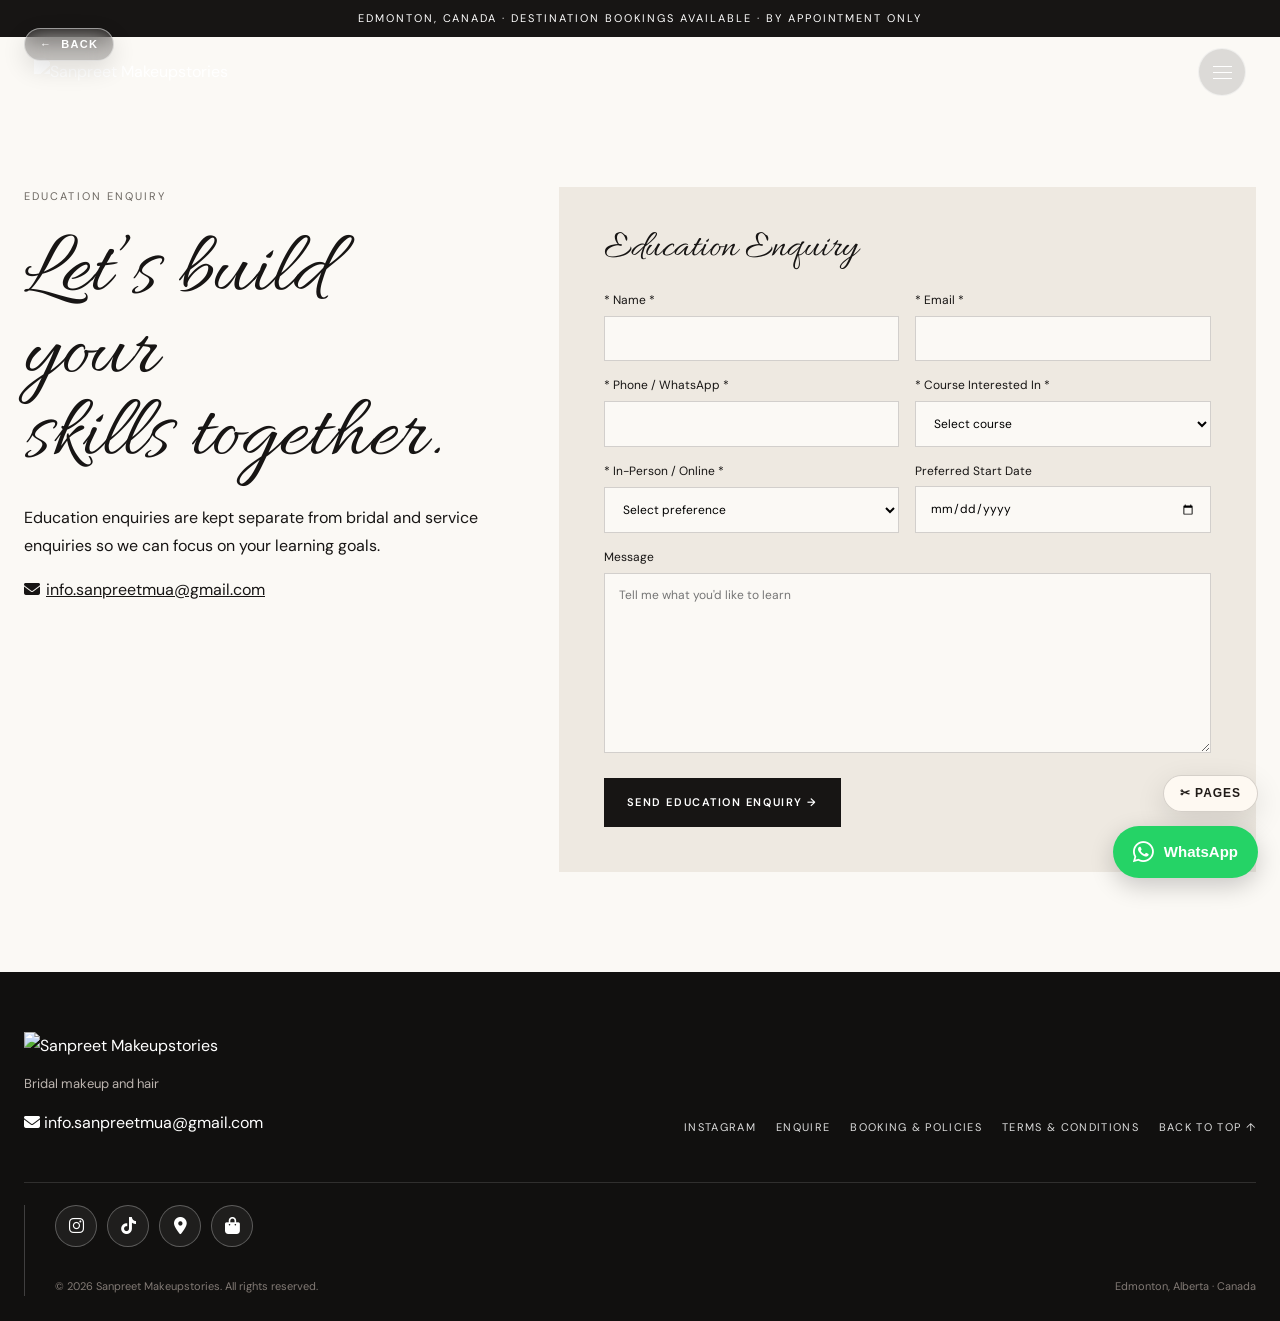
==== commit 0013beb3: "Refactor education enquiry HTML structure and metadata Updated the education enquiry page with enhan" ====
--- a/education-enquiry.html
+++ b/education-enquiry.html
@@ -1,288 +1,375 @@
-<!doctype html>
+<!DOCTYPE html>
+
 <html lang="en">
- <head>
-  <meta charset="utf-8"/>
-  <meta content="width=device-width,initial-scale=1" name="viewport"/>
-  <meta content="Education enquiry for professional makeup, professional hair and self-makeup courses." name="description"/>
-  <title>
-   Education Enquiry | Sanpreet Makeupstories
-  </title>
-  <link href="styles.css" rel="stylesheet"/>
- </head>
- <body>
-  <div class="announcement">
-   EDMONTON, CANADA &middot; DESTINATION BOOKINGS AVAILABLE &middot; BY APPOINTMENT ONLY
-  </div>
-  <header class="site-header" id="top">
-   <a class="brand" href="index.html">
-    <img alt="Sanpreet Makeupstories" decoding="async" loading="eager" src="assets/sanpreet-logo-black.png"/>
-   </a>
-   <button aria-expanded="false" aria-label="Open menu" class="menu-toggle" type="button">
-    <span>
-    </span>
-    <span>
-    </span>
-    <span>
-    </span>
-   </button>
-  </header>
-  <div class="nav-overlay">
-   <div class="nav-inner">
-    <nav class="nav-list">
-     <a href="index.html">
-      Home
-     </a>
-     <a href="about.html">
-      About
-     </a>
-     <a href="services.html">
-      Services
-     </a>
-     <a href="portfolio.html">
-      Portfolio
-     </a>
-     <a href="education.html">
-      Education
-     </a>
-     <a href="testimonials.html">
-      Testimonials
-     </a>
-     <a href="contact.html">
-      Enquire
-     </a>
-    </nav>
-    <aside class="nav-side">
-     <div class="social-links" aria-label="Social and contact links">
-      <a class="instagram" href="https://www.instagram.com/sanpreet_makeupstories?stkn=MXNzendnNmZmZW9hbg%3D%3D&utm_source=qr" target="_blank" rel="noopener noreferrer" aria-label="Instagram"><i class="fab fa-instagram"></i></a>
-      <a class="tiktok" href="https://www.tiktok.com/@sanpreet_makeupatories?_r=1&_t=ZS-9A9PdAtoRus" target="_blank" rel="noopener noreferrer" aria-label="TikTok"><i class="fab fa-tiktok"></i></a>
-      <a class="maps" href="https://maps.app.goo.gl/HSWRJMtWA7wGnMFq9?g_st=ic" target="_blank" rel="noopener noreferrer" aria-label="Google Maps"><i class="fas fa-location-dot"></i></a>
-      <a class="whatsapp" href="https://wa.me/16476738765" target="_blank" rel="noopener noreferrer" aria-label="WhatsApp"><i class="fab fa-whatsapp"></i></a>
-     </div>
-
-     <div class="script">
-      Sanpreet Makeupstories
-     </div>
-     <p>
-      Bridal hair &middot; makeup &middot; education
-      <br/>
-      Edmonton + destination
-     </p>
-     <p>
-      Beauty that feels like you &mdash; only elevated.
-     </p>
-    </aside>
-   </div>
-  </div>
-  <main>
-   <section class="form-page">
-    <div class="container form-shell">
-     <div class="form-intro">
-      <div class="section-label">
-       EDUCATION ENQUIRY
+
+<head>
+      <meta charset="utf-8" />
+      <meta content="width=device-width,initial-scale=1" name="viewport" />
+      <meta content="Professional makeup and hair training, self-makeup lessons and selected masterclasses in Edmonton with Sanpreet Makeupstories."
+            name="description" />
+      <title>Makeup Courses &amp; Lessons Edmonton | Sanpreet Makeupstories</title>
+      <link href="styles.css" rel="stylesheet" />
+      <link href="https://sanpreetmakeupstories.com/education-enquiry.html" rel="canonical" />
+      <script type="application/ld+json">
+{
+  "@context": "https://schema.org",
+  "@type": "BeautySalon",
+  "name": "Sanpreet Makeupstories",
+  "description": "Luxury bridal hair and makeup artist in Edmonton specializing in skin-focused, timeless beauty. Available across Canada, Punjab, India and for destination weddings.",
+  "image": "https://sanpreetmakeupstories.com/assets/sanpreet-logo-black.png",
+  "address": {
+    "@type": "PostalAddress",
+    "addressLocality": "Edmonton",
+    "addressRegion": "AB",
+    "addressCountry": "CA"
+  },
+  "url": "https://sanpreetmakeupstories.com"
+}
+</script>
+</head>
+
+<body>
+      <div class="announcement">
+            EDMONTON, CANADA · DESTINATION BOOKINGS AVAILABLE · BY APPOINTMENT ONLY
       </div>
-      <h1>
-       Let&rsquo;s build your
-       <br/>
-       <script-sp>
-        skills together.
-       </script-sp>
-      </h1>
-      <p>
-       Education enquiries are kept separate from bridal and service enquiries so we can focus on your learning goals.
-      </p>
-     </div>
-     <div class="form-box">
-      <h2>
-       Education Enquiry
-      </h2>
-      <form action="thank-you.html" method="get">
-       <div class="form-grid">
-        <label>
-         Name
-         <input name="name" required=""/>
-        </label>
-        <label>
-         Email / WhatsApp
-         <input name="contact" required=""/>
-        </label>
-       </div>
-       <div class="form-grid" style="margin-top:16px">
-        <label>
-         Course Interested In
-         <select name="course" required="">
-          <option disabled="" selected="" value="">
-           Select course
-          </option>
-          <option>
-           Professional Makeup Course
-          </option>
-          <option>
-           Professional Hair Course
-          </option>
-          <option>
-           Self-Makeup Course
-          </option>
-         </select>
-        </label>
-        <label>
-         In-Person / Online
-         <select name="mode" required="">
-          <option>
-           In-Person
-          </option>
-          <option>
-           Online
-          </option>
-         </select>
-        </label>
-       </div>
-       <div class="form-grid" style="margin-top:16px">
-        <label>
-         Preferred Start Date
-         <input name="start" required="" type="date"/>
-        </label>
-        <label>
-         Message
-         <input name="message" placeholder="Tell me what you&rsquo;d like to learn"/>
-        </label>
-       </div>
-       <div style="margin-top:25px">
-        <button class="btn btn-dark" type="submit">
-         SEND EDUCATION ENQUIRY &rarr;
-        </button>
-       </div>
-      </form>
-     </div>
-    </div>
-   </section>
-  </main>
-  <footer class="footer">
-   <div class="container">
-    <div class="footer-top">
-     <div>
-      <div class="brand footer-brand">
-       <img alt="Sanpreet Makeupstories" decoding="async" loading="lazy" src="assets/sanpreet-logo-gold.png"/>
+      <header class="site-header" id="top">
+            <a class="brand" href="index.html">
+                  <img alt="Sanpreet Makeupstories" decoding="async" loading="eager"
+                        src="assets/sanpreet-logo-black.png" />
+            </a>
+            <button aria-expanded="false" aria-label="Open menu" class="menu-toggle" type="button">
+                  <span>
+                  </span>
+                  <span>
+                  </span>
+                  <span>
+                  </span>
+            </button>
+      </header>
+      <div class="nav-overlay">
+            <div class="nav-inner">
+                  <nav class="nav-list">
+                        <a href="index.html">
+                              Home
+                        </a>
+                        <a href="about.html">
+                              About
+                        </a>
+                        <a href="services.html">
+                              Services
+                        </a>
+                        <a href="portfolio.html">
+                              Portfolio
+                        </a>
+                        <a href="education.html">
+                              Education
+                        </a>
+                        <a href="testimonials.html">
+                              Testimonials
+                        </a>
+                        <a href="contact.html">
+                              Enquire
+                        </a>
+                  </nav>
+                  <aside class="nav-side">
+                        <div aria-label="Social and contact links" class="social-links">
+                              <a aria-label="Instagram" class="instagram"
+                                    href="https://www.instagram.com/sanpreet_makeupstories?stkn=MXNzendnNmZmZW9hbg%3D%3D&amp;utm_source=qr"
+                                    rel="noopener noreferrer" target="_blank"><i class="fab fa-instagram"></i></a>
+                              <a aria-label="TikTok" class="tiktok"
+                                    href="https://www.tiktok.com/@sanpreet_makeupatories?_r=1&amp;_t=ZS-9A9PdAtoRus"
+                                    rel="noopener noreferrer" target="_blank"><i class="fab fa-tiktok"></i></a>
+                              <a aria-label="Google Maps" class="maps"
+                                    href="https://maps.app.goo.gl/HSWRJMtWA7wGnMFq9?g_st=ic" rel="noopener noreferrer"
+                                    target="_blank"><i class="fas fa-location-dot"></i></a>
+                              <a aria-label="ShopMy" class="shopmy" href="https://shopmy.us/collections/2515211"
+                                    rel="noopener noreferrer" target="_blank"><i class="fas fa-bag-shopping"></i></a>
+                        </div>
+                        <div class="script">
+                              Sanpreet Makeupstories
+                        </div>
+                        <p>
+                              Bridal hair · makeup · education
+                              <br />
+                              Edmonton + destination
+                        </p>
+                        <p>
+                              Beauty that feels like you — only elevated.
+                        </p>
+                  </aside>
+            </div>
       </div>
-      <p>
- Bridal makeup and hair       </p>
-     </div>
-     <div class="footer-links">
-      <a href="https://www.instagram.com/sanpreet_makeupstories" rel="noopener" target="_blank">
-       Instagram
-      </a>
-      <a href="contact.html">
-       Enquire
-      </a>
-      <a href="policies.html">
-       Booking &amp; Policies
-      </a>
-      <a href="terms.html">
-       Terms &amp; Conditions
-      </a>
-      
-     </div>
-    </div>
-    <aside class="nav-side">
-<div aria-label="Social and contact links" class="social-links">
-<a aria-label="Instagram" class="instagram" href="https://www.instagram.com/sanpreet_makeupstories?stkn=MXNzendnNmZmZW9hbg%3D%3D&amp;utm_source=qr" rel="noopener noreferrer" target="_blank"><i class="fab fa-instagram"></i></a>
-<a aria-label="TikTok" class="tiktok" href="https://www.tiktok.com/@sanpreet_makeupatories?_r=1&amp;_t=ZS-9A9PdAtoRus" rel="noopener noreferrer" target="_blank"><i class="fab fa-tiktok"></i></a>
-<a aria-label="Google Maps" class="maps" href="https://maps.app.goo.gl/HSWRJMtWA7wGnMFq9?g_st=ic" rel="noopener noreferrer" target="_blank"><i class="fas fa-location-dot"></i></a>
-<a aria-label="WhatsApp" class="whatsapp" href="https://wa.me/16476738765" rel="noopener noreferrer" target="_blank"><i class="fab fa-whatsapp"></i></a>
-</div>
-    <div class="footer-bottom">
-     <span>
-      &copy;
-      <span data-year="">
-       2026
-      </span>
-      Sanpreet Makeupstories. All rights reserved.
-     </span>
-     <span>
-      Edmonton, Alberta &middot; Canada
-     </span>
-    </div>
-   </div>
-  </footer>
-<!-- Floating WhatsApp Button -->
-<a href="https://wa.me/16476738765"
-   class="whatsapp-float"
-   target="_blank"
-   rel="noopener noreferrer"
-   aria-label="Chat on WhatsApp">
-    <i class="fab fa-whatsapp"></i>
-    <span>WhatsApp</span>
-    <style>
-      /* ==============================
+      <main>
+            <section class="form-page">
+                  <div class="container form-shell">
+                        <div class="form-intro">
+                              <div class="section-label">
+                                    EDUCATION ENQUIRY
+                              </div>
+                              <h1>
+                                    Let’s build your
+                                    <br />
+                                    <script-sp>
+                                          skills together.
+                                    </script-sp>
+                              </h1>
+                              <p>
+                                    Education enquiries are kept separate from bridal and service enquiries so we can
+                                    focus on your learning goals.
+                              </p>
+                              <p style="margin-top: 1rem;">
+                                    <a href="mailto:info.sanpreetmua@gmail.com"
+                                          style="color: inherit; text-decoration: underline;"><i class="fas fa-envelope"
+                                                style="margin-right: 6px;"></i>info.sanpreetmua@gmail.com</a>
+                              </p>
+                        </div>
+                        <div class="form-box" id="edu-form-box">
+                              <h2>
+                                    Education Enquiry
+                              </h2>
+                              <form id="edu-form" action="https://formsubmit.co/ajax/info.sanpreetmua@gmail.com" method="POST">
+                                    <!-- FormSubmit Configuration -->
+                                    <input type="hidden" name="_subject" value="New Education Inquiry from Website">
+                                    <input type="hidden" name="_template" value="table">
+                                    <input type="hidden" name="_captcha" value="false">
+                                    <div class="form-grid">
+                                          <label>
+                                                * Name *
+                                                <input name="name" required="" />
+                                          </label>
+                                          <label>
+                                                * Email *
+                                                <input name="email" required="" type="email" autocomplete="email" />
+                                          </label>
+                                    </div>
+                                    <div class="form-grid" style="margin-top:16px">
+                                          <label>
+                                                * Phone / WhatsApp *
+                                                <input name="phone" required="" type="tel" autocomplete="tel" />
+                                          </label>
+                                          <label>
+                                                * Course Interested In *
+                                                <select name="course" required="">
+                                                      <option disabled="" selected="" value="">
+                                                            Select course
+                                                      </option>
+                                                      <option>
+                                                            Professional Makeup Course
+                                                      </option>
+                                                      <option>
+                                                            Professional Hair Course
+                                                      </option>
+                                                      <option>
+                                                            Self-Makeup Course
+                                                      </option>
+                                                </select>
+                                          </label>
+                                    </div>
+                                    <div class="form-grid" style="margin-top:16px">
+                                          <label>
+                                                * In-Person / Online *
+                                                <select name="mode" required="">
+                                                      <option disabled="" selected="" value="">
+                                                            Select preference
+                                                      </option>
+                                                      <option>
+                                                            In-Person
+                                                      </option>
+                                                      <option>
+                                                            Online
+                                                      </option>
+                                                </select>
+                                          </label>
+                                          <label>
+                                                Preferred Start Date
+                                                <input name="start" type="date" />
+                                          </label>
+                                    </div>
+                                    <div class="form-full" style="margin-top:16px">
+                                          <label>
+                                                Message
+                                                <textarea name="message" placeholder="Tell me what you'd like to learn"></textarea>
+                                          </label>
+                                    </div>
+                                    <div style="margin-top:25px">
+                                          <button class="btn btn-dark" type="submit">
+                                                SEND EDUCATION ENQUIRY →
+                                          </button>
+                                    </div>
+                              </form>
+
+                              <!-- Inline Thank You (hidden until form submitted) -->
+                              <div id="edu-thankyou" style="display:none; text-align:center; padding: 60px 20px;">
+                                    <h1 style="font-family: 'Great Vibes', cursive; font-size: clamp(3rem, 8vw, 6rem); font-weight: 400; line-height: 1.2; margin-bottom: 24px;">
+                                          Thank you for<br>your enquiry.
+                                    </h1>
+                                    <p style="font-size: 16px; color: #77716b; max-width: 480px; margin: 0 auto 36px; line-height: 1.8;">
+                                          I'll get back to you within 24–48 hours. If you don't hear from me, feel free to follow up via Instagram or WhatsApp.
+                                    </p>
+                                    <a class="btn btn-dark" href="index.html">BACK TO HOME →</a>
+                              </div>
+
+                        </div>
+                  </div>
+            </section>
+      </main>
+
+      <script>
+      (function () {
+        var form = document.getElementById('edu-form');
+        if (!form) return;
+        form.addEventListener('submit', function (e) {
+          e.preventDefault();
+          var data = new FormData(form);
+          fetch(form.action, {
+            method: 'POST',
+            body: data,
+            headers: { 'Accept': 'application/json' }
+          })
+          .then(function () {
+            window.location.href = 'thank-you.html';
+          })
+          .catch(function () {
+            window.location.href = 'thank-you.html';
+          });
+        });
+      })();
+      </script>
+      <footer class="footer">
+            <div class="container">
+                  <div class="footer-top">
+                        <div>
+                              <div class="brand footer-brand">
+                                    <img alt="Sanpreet Makeupstories" decoding="async" loading="lazy"
+                                          src="assets/sanpreet-logo-gold.png" />
+                              </div>
+                              <p>
+                                    Bridal makeup and hair </p>
+                              <a class="footer-email-link" href="mailto:info.sanpreetmua@gmail.com"><i
+                                          class="fas fa-envelope"></i> info.sanpreetmua@gmail.com</a>
+                        </div>
+                        <div class="footer-links">
+                              <a href="https://www.instagram.com/sanpreet_makeupstories" rel="noopener" target="_blank">
+                                    Instagram
+                              </a>
+                              <a href="contact.html">
+                                    Enquire
+                              </a>
+                              <a href="policies.html">
+                                    Booking &amp; Policies
+                              </a>
+                              <a href="terms.html">
+                                    Terms &amp; Conditions
+                              </a>
+                              <a class="back-to-top" href="#top">Back to Top ↑</a>
+                        </div>
+                  </div>
+                  <aside class="nav-side">
+                        <div aria-label="Social and contact links" class="social-links">
+                              <a aria-label="Instagram" class="instagram"
+                                    href="https://www.instagram.com/sanpreet_makeupstories?stkn=MXNzendnNmZmZW9hbg%3D%3D&amp;utm_source=qr"
+                                    rel="noopener noreferrer" target="_blank"><i class="fab fa-instagram"></i></a>
+                              <a aria-label="TikTok" class="tiktok"
+                                    href="https://www.tiktok.com/@sanpreet_makeupatories?_r=1&amp;_t=ZS-9A9PdAtoRus"
+                                    rel="noopener noreferrer" target="_blank"><i class="fab fa-tiktok"></i></a>
+                              <a aria-label="Google Maps" class="maps"
+                                    href="https://maps.app.goo.gl/HSWRJMtWA7wGnMFq9?g_st=ic" rel="noopener noreferrer"
+                                    target="_blank"><i class="fas fa-location-dot"></i></a>
+                              <a aria-label="ShopMy" class="shopmy" href="https://shopmy.us/collections/2515211"
+                                    rel="noopener noreferrer" target="_blank"><i class="fas fa-bag-shopping"></i></a>
+                        </div>
+                        <div class="footer-bottom">
+                              <span>
+                                    ©
+                                    <span data-year="">
+                                          2026
+                                    </span>
+                                    Sanpreet Makeupstories. All rights reserved.
+                              </span>
+                              <span>
+                                    Edmonton, Alberta · Canada
+                              </span>
+                        </div>
+                  </aside>
+            </div>
+      </footer>
+      <!-- Floating WhatsApp Button -->
+      <a aria-label="Chat on WhatsApp" class="whatsapp-float" href="https://wa.me/16476738765" rel="noopener noreferrer"
+            target="_blank">
+            <i class="fab fa-whatsapp"></i>
+            <span>WhatsApp</span>
+            <style>
+                  /* ==============================
    FLOATING WHATSAPP BUTTON
 ================================ */
 
-.whatsapp-float {
-    position: fixed;
-    right: 22px;
-    bottom: 22px;
-    z-index: 9999;
-
-    display: flex;
-    align-items: center;
-    gap: 10px;
-
-    padding: 13px 20px;
-    border-radius: 50px;
-
-    background: #25D366;
-    color: #fff;
-    text-decoration: none;
-
-    font-family: Arial, sans-serif;
-    font-size: 15px;
-    font-weight: 700;
-
-    box-shadow: 0 8px 25px rgba(0, 0, 0, 0.20);
-
-    transition: all 0.3s ease;
-}
-
-.whatsapp-float i {
-    font-size: 24px;
-}
-
-.whatsapp-float:hover {
-    color: #fff;
-    background: #20b957;
-    transform: translateY(-4px);
-    box-shadow: 0 12px 30px rgba(0, 0, 0, 0.25);
-}
-
-/* Mobile */
-@media (max-width: 576px) {
-    .whatsapp-float {
-        right: 15px;
-        bottom: 15px;
-        padding: 12px 16px;
-    }
-
-    .whatsapp-float span {
-        font-size: 14px;
-    }
-
-    .whatsapp-float i {
-        font-size: 22px;
-    }
-}
-      </style>   
-  </a>
-
-  <script>
-   (function () {
-    const params = new URLSearchParams(window.location.search);
-    const requested = params.get('course');
-    const select = document.querySelector('select[name="course"]');
-    if (!requested || !select) return;
-    const match = Array.from(select.options).find(option => option.textContent.trim().toLowerCase() === requested.trim().toLowerCase());
-    if (match) select.value = match.value;
-   })();
-  </script>
-  <script src="script.js">
-  </script>
- </body>
+                  .whatsapp-float {
+                        position: fixed;
+                        right: 22px;
+                        bottom: 22px;
+                        z-index: 9999;
+
+                        display: flex;
+                        align-items: center;
+                        gap: 10px;
+
+                        padding: 13px 20px;
+                        border-radius: 50px;
+
+                        background: #25D366;
+                        color: #fff;
+                        text-decoration: none;
+
+                        font-family: Arial, sans-serif;
+                        font-size: 15px;
+                        font-weight: 700;
+
+                        box-shadow: 0 8px 25px rgba(0, 0, 0, 0.20);
+
+                        transition: all 0.3s ease;
+                  }
+
+                  .whatsapp-float i {
+                        font-size: 24px;
+                  }
+
+                  .whatsapp-float:hover {
+                        color: #fff;
+                        background: #20b957;
+                        transform: translateY(-4px);
+                        box-shadow: 0 12px 30px rgba(0, 0, 0, 0.25);
+                  }
+
+                  /* Mobile */
+                  @media (max-width: 576px) {
+                        .whatsapp-float {
+                              right: 15px;
+                              bottom: 15px;
+                              padding: 12px 16px;
+                        }
+
+                        .whatsapp-float span {
+                              font-size: 14px;
+                        }
+
+                        .whatsapp-float i {
+                              font-size: 22px;
+                        }
+                  }
+            </style>
+      </a>
+      <script>
+            (function () {
+                  const params = new URLSearchParams(window.location.search);
+                  const requested = params.get('course');
+                  const select = document.querySelector('select[name="course"]');
+                  if (!requested || !select) return;
+                  const match = Array.from(select.options).find(option => option.textContent.trim().toLowerCase() === requested.trim().toLowerCase());
+                  if (match) select.value = match.value;
+            })();
+      </script>
+      <script src="script.js">
+      </script>
+</body>
+
 </html>
